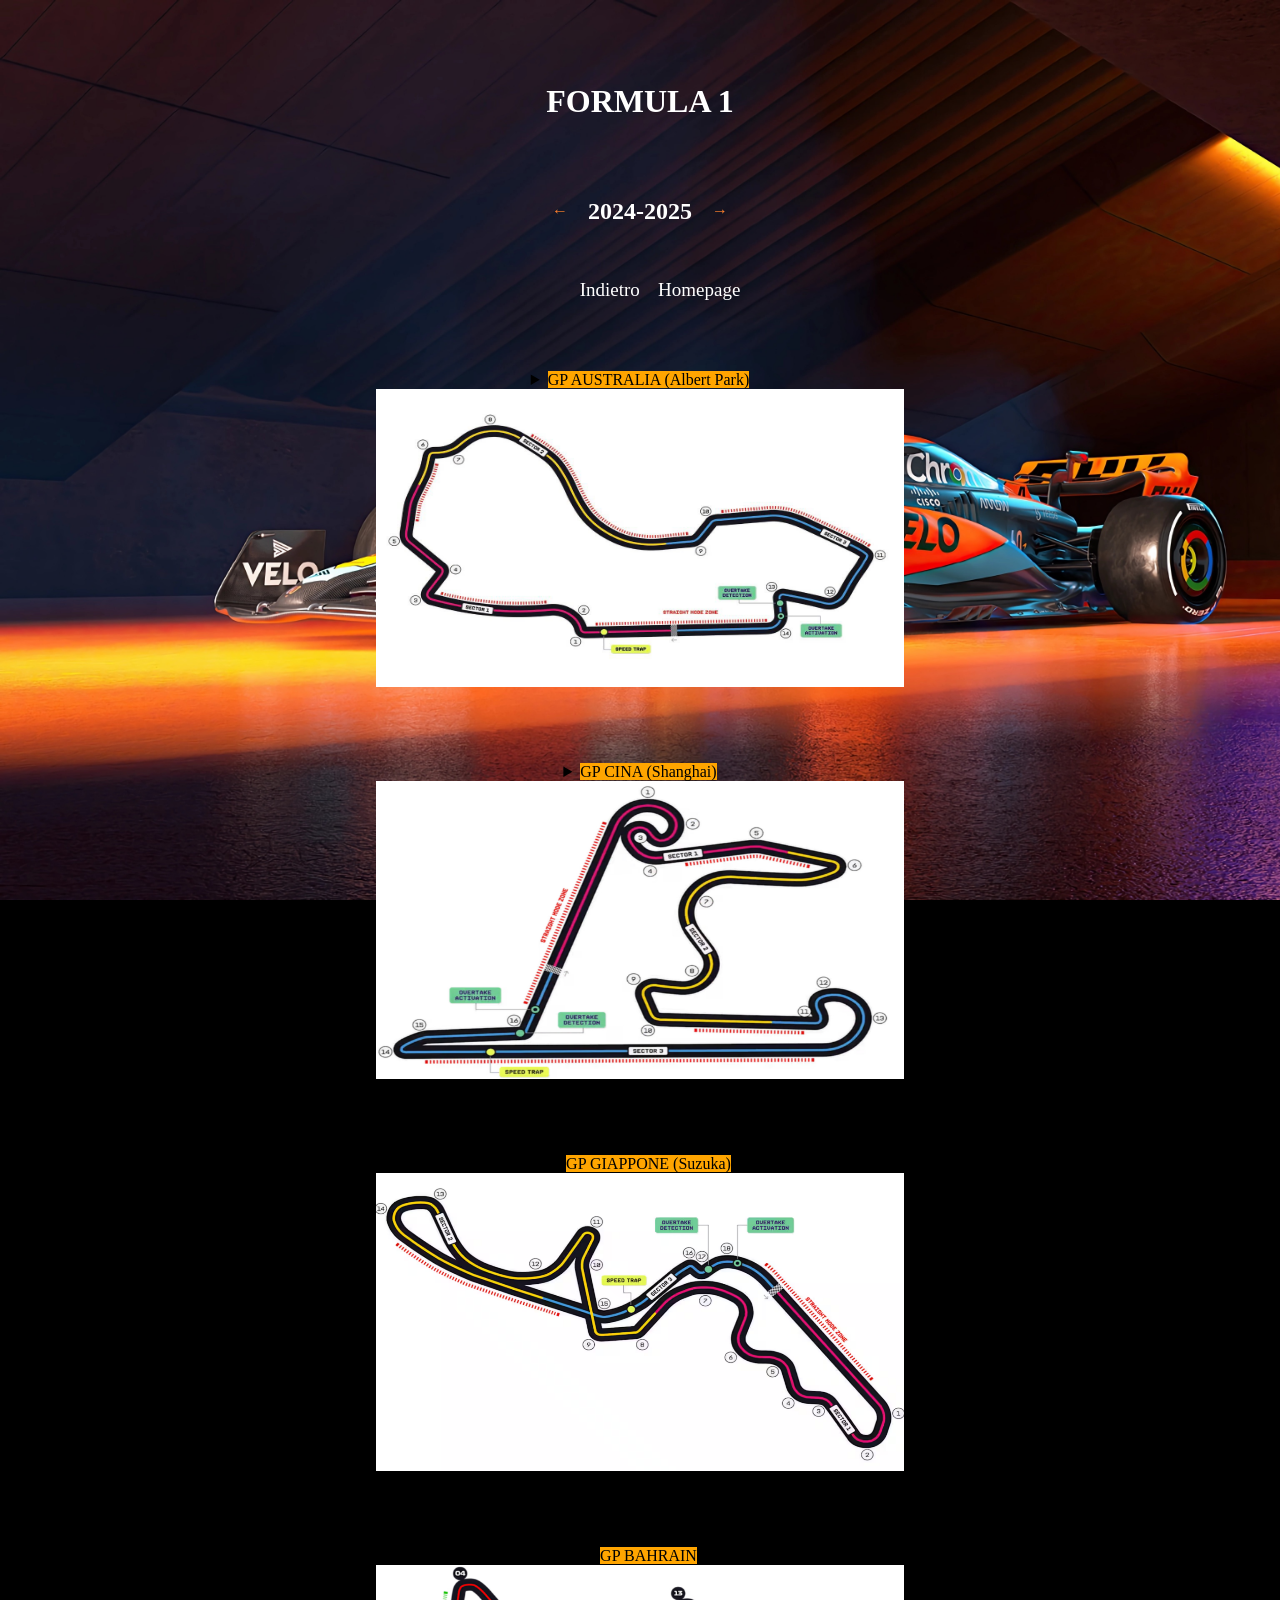
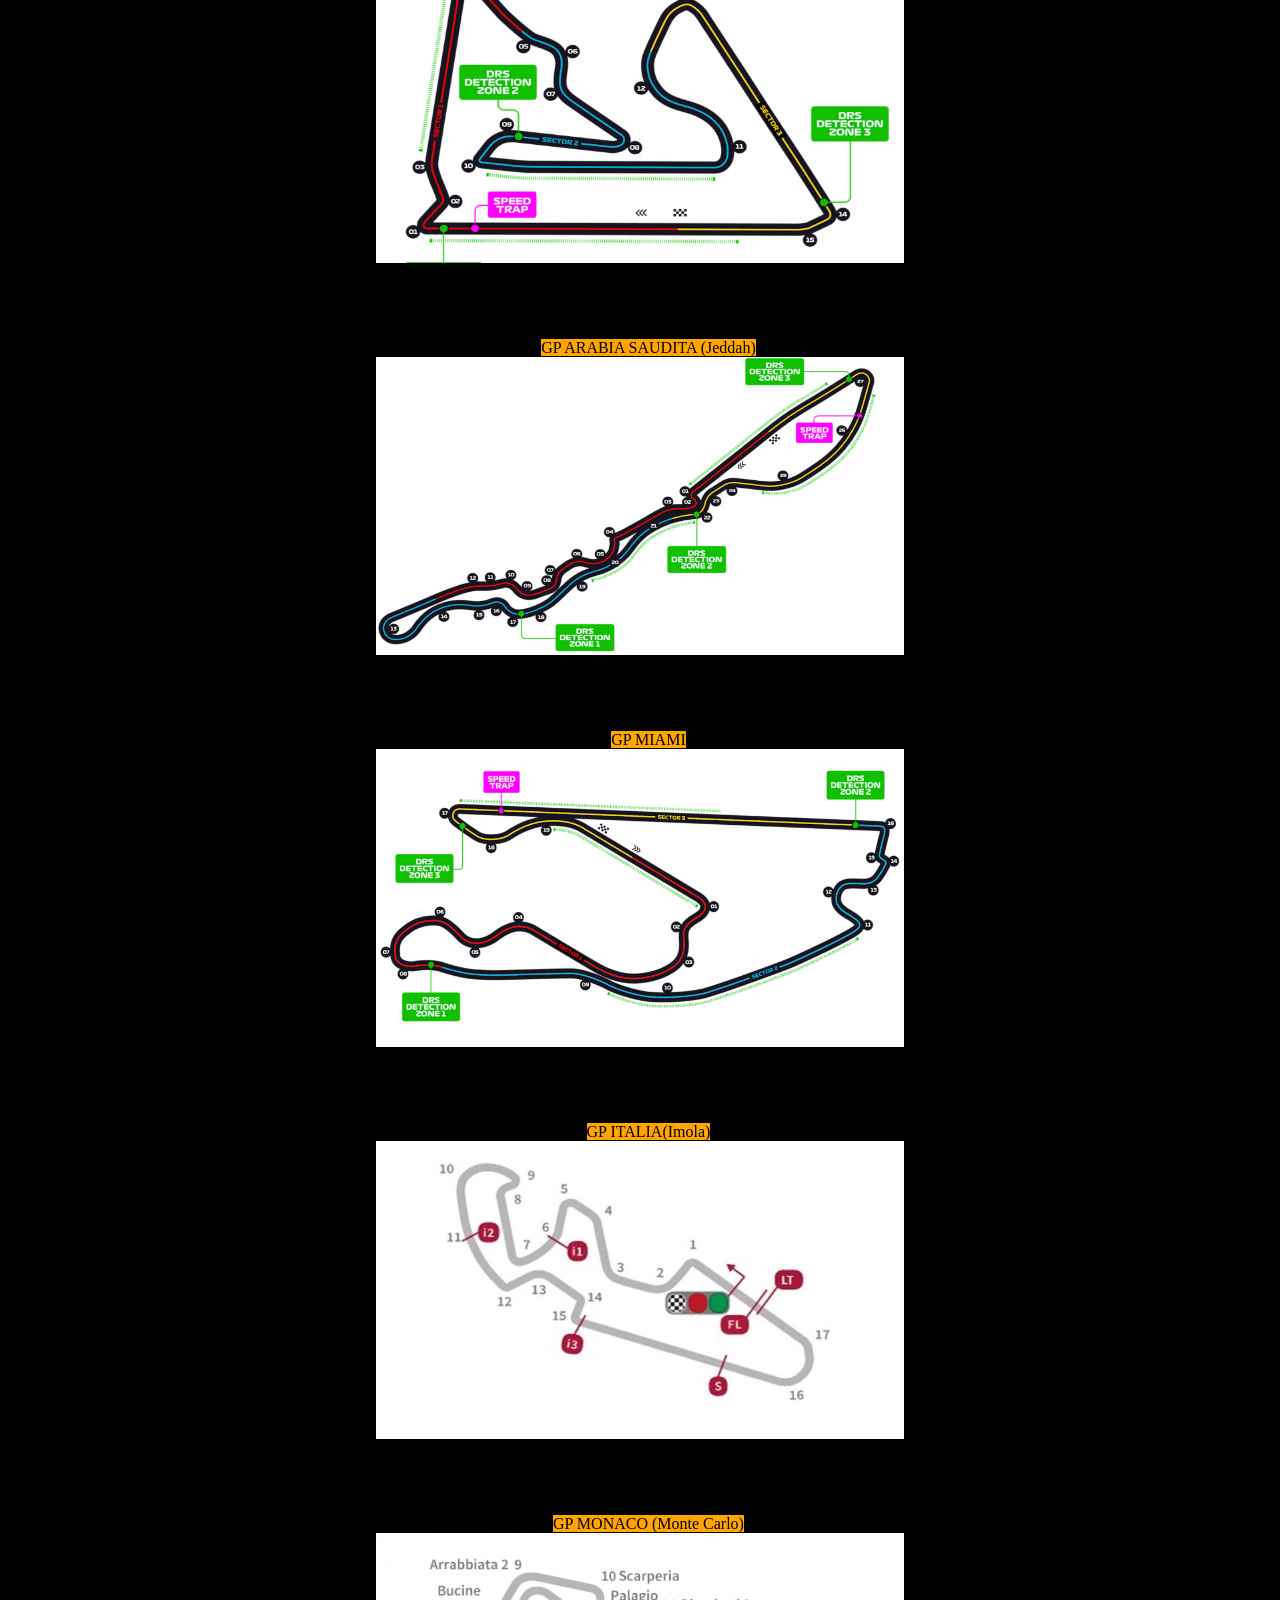
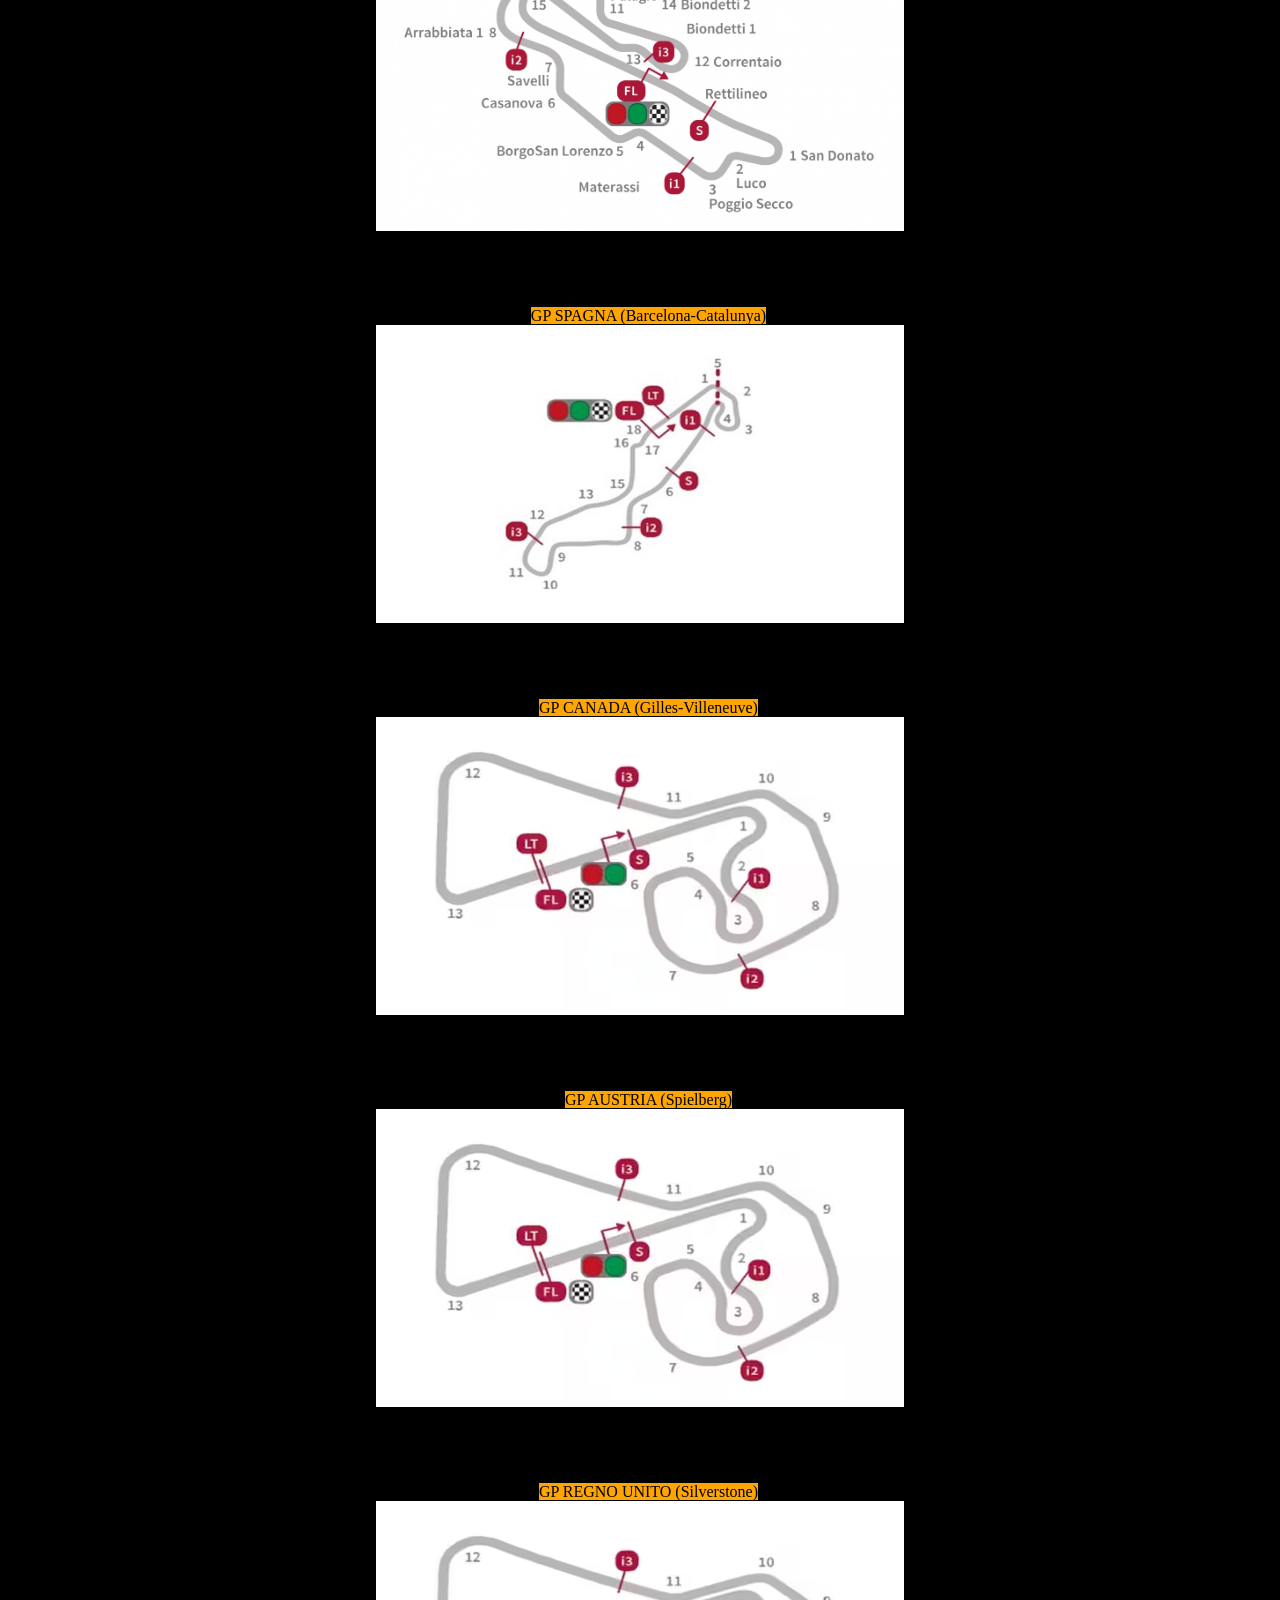
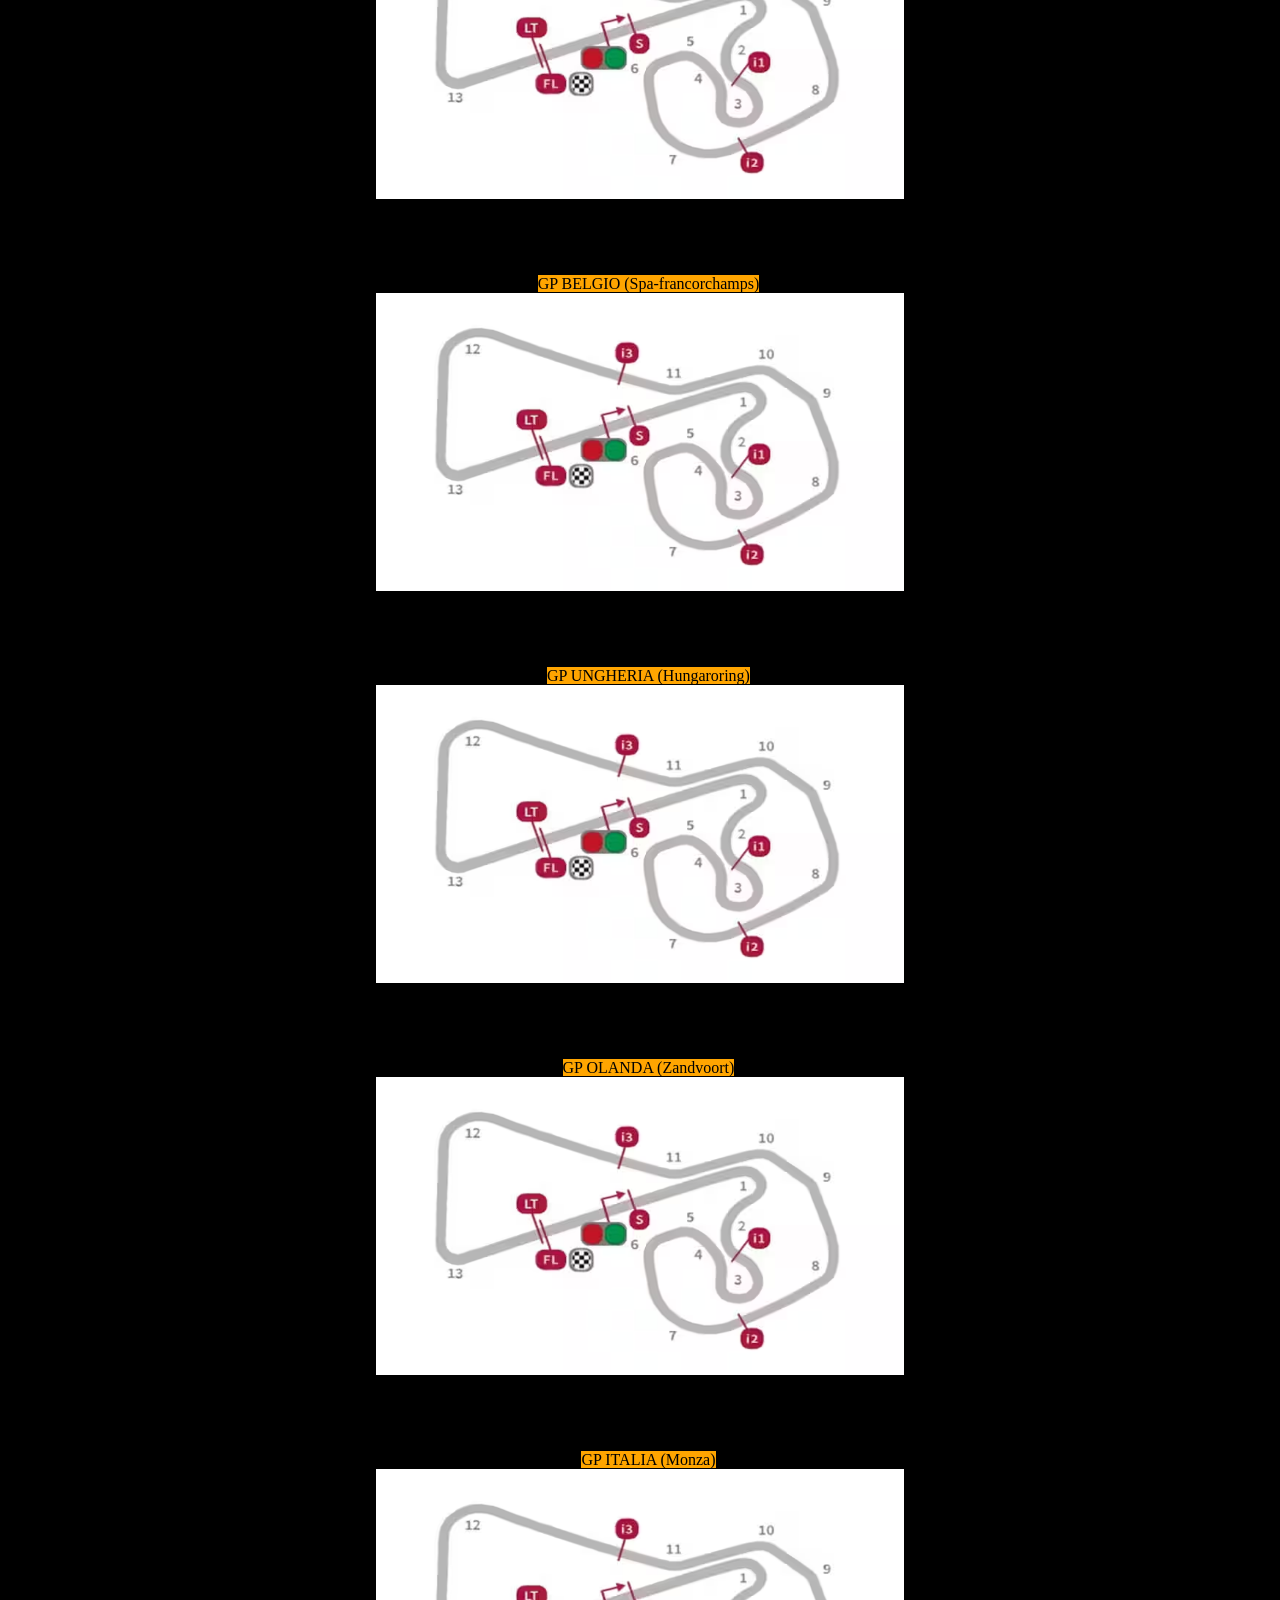
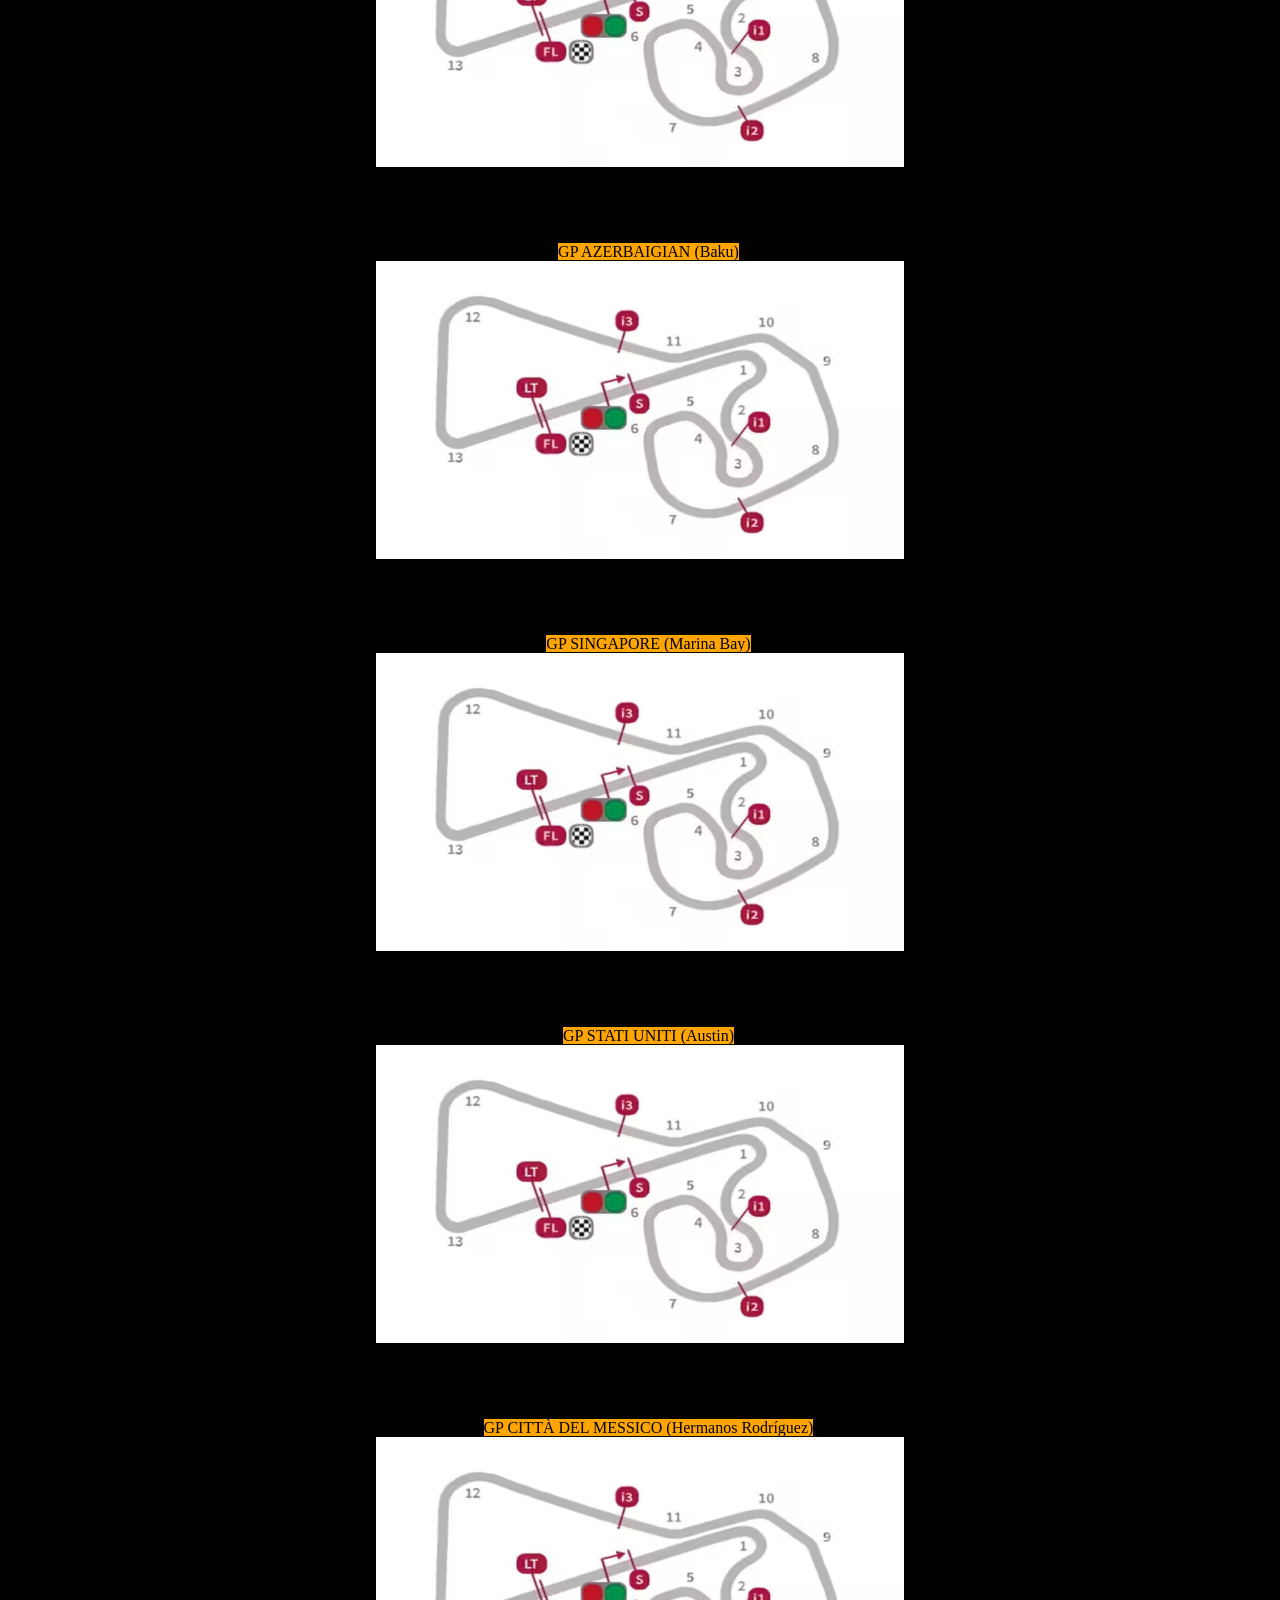
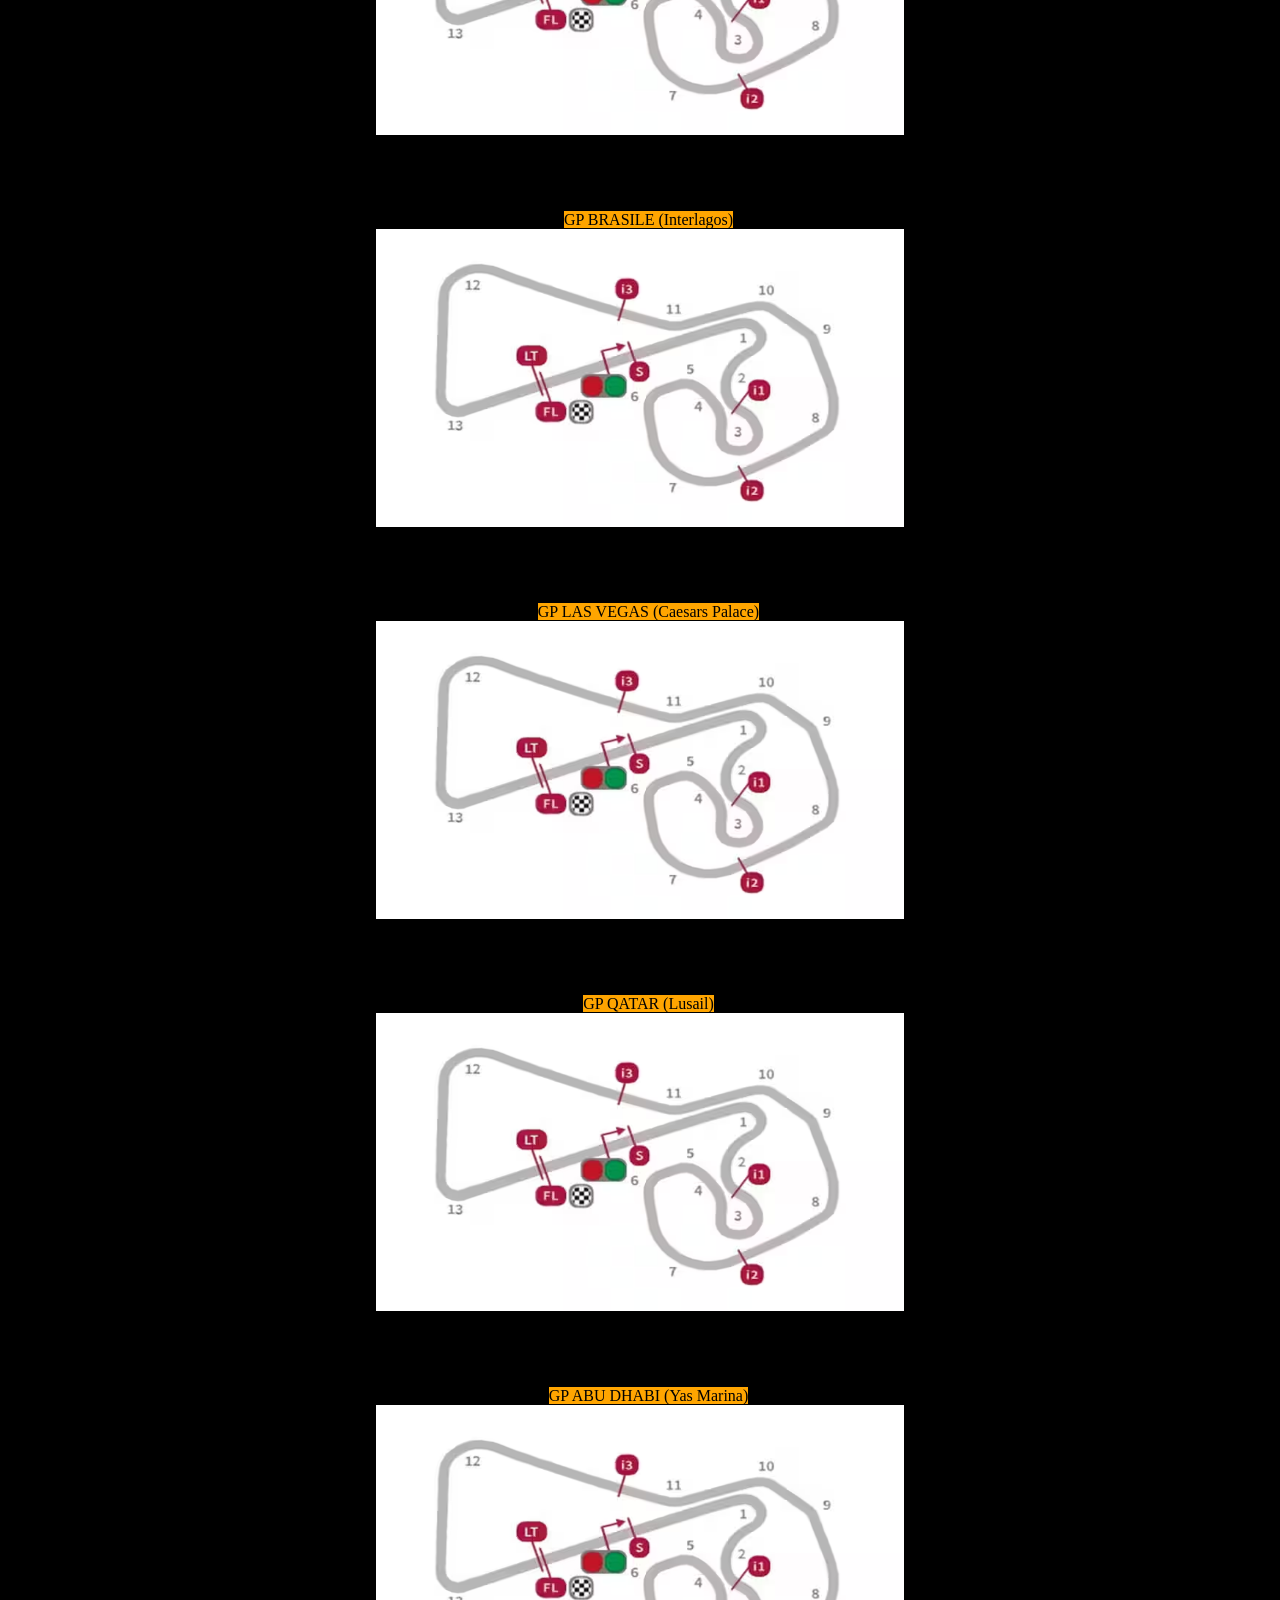
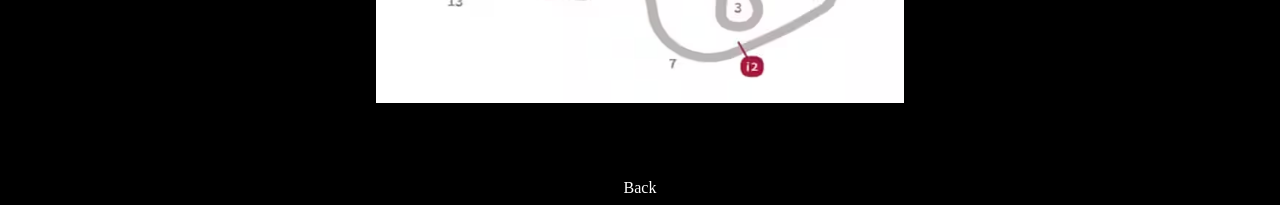
==== circuitif12025.html @ 36781ad7 "Add files via upload" ====
<!doctype html>
<html lang="it">
<head>
</style>
<meta charset="utf-8"/>
<title>Motorsport</title>
<link href="cap.css" type="text/css" media="all" rel="stylesheet" />
<link rel="icon" type="image/png" href="iconaf1.png"/>
</head>
<body class="f1" bgcolor="black">
<br/><br/><br/>


<div/>
<h1  style="text-align:center" id="inizio">FORMULA 1</h1>
<br/>
<br/>
<div class="anno">
  <a href="#">&#8592;</a>
  <h2>2024-2025</h2>
  <a href="#">&#8594;</a>
</div>
<br/>

<div class="intestazione">
<ul class="moto1">
<li><a href="f12024-2025.html" title="Indietro">Indietro&nbsp&nbsp&nbsp</a></li>

<li><a href="index.html" title="scrivi a">Homepage</a></li>
</ul>
</div>
<br/>
<br>
<br/>
	<details>
		<summary style="text-align:center"><mark>GP AUSTRALIA (Albert Park)</mark><div style="text-align:center;cursor:pointer"><img src="australiacircuit.jpg" alt="Errore nel caricamento dell'immagine" height="298px" width="528px"/></div></summary>
		<h4 style="text-align:center; color:white;"><mark>Giro veloce: Marc Marquez su Ducati nel 2025, con il tempo di 1'36.917<br/>Risultato Sprint: 1° M. Marquez, 2° A. Marquez, 3° F. Bagnaia<br/>
	Risultato gara: 1° M. Marquez, 2° A. Marquez, 3° F. Morbidelli</mark></h4>
	</details>
<br/><br/><br/><br/>


<details>
		<summary style="text-align:center"><mark> GP CINA (Shanghai)</mark><div style="text-align:center;cursor:pointer"><img src="cinacircuit.jpg" alt="Errore nel caricamento dell'immagine" height="298px" width="528px"/></div></summary>
		<h4 style="text-align:center; color:white;"><mark>Giro veloce: Maverick Viñales su Aprilia nel 2024, con il tempo di 2'02.169<br/>Risultato Sprint: 1° M. Marquez, 2° A. Marquez, 3° F. Bagnaia<br/>
	Risultato gara: 1° F. Bagnaia, 2° A. Marquez, 3° F. Di Giannantonio</mark></h4>
	</details>
<br/><br/><br/><br/>



<details>
		<summary style="text-align:center"><mark> GP GIAPPONE (Suzuka)</mark><div style="text-align:center;cursor:pointer"><img src="giapponecircuitf1.avif" alt="Errore nel caricamento dell'immagine" height="298px" width="528px"/></div></summary>
		<h4 style="text-align:center; color:white;"><mark>Giro veloce: Jorge Martin su Aprilia nel 2024, con il tempo di 1'50.789<br/>Risultato Sprint: 1° M. Marquez, 2° A. Marquez, 3° F. Morbidelli<br/>
	Risultato gara: 1° M. Marquez, 2° F. Bagnaia, 3° F. Morbidelli</mark></h4>
	</details>
<br/><br/><br/><br/>


<details>
		<summary style="text-align:center"><mark> GP BAHRAIN</mark><div style="text-align:center;cursor:pointer"><img src="bahraincircuit.jpg" alt="Errore nel caricamento dell'immagine" height="298px" width="528px"/></div></summary>
		<h4 style="text-align:center; color:white;"><mark>Giro veloce: Pecco Bagnaia su Ducati nel 2024, con il tempo di 1'36.025<br/>Risultato Sprint: 1° M. Marquez, 2° A. Marquez, 3° F. Bagnaia<br/>
	Risultato gara: 1° A. Marquez, 2° F. Quartararo, 3° F. Bagnaia</mark></h4>
	</details>
<br/><br/><br/><br/>


<details>
		<summary style="text-align:center"><mark>GP ARABIA SAUDITA (Jeddah)</mark><div style="text-align:center;cursor:pointer"><img src="arabiasauditacircuit.jpg" alt="Errore nel caricamento dell'immagine" height="298px" width="528px"/></div></summary>
		<h4 style="text-align:center; color:white;"><mark>Giro veloce: Jorge Martin su Ducati nel 2024, con il tempo di 1'30.388<br/>Risultato Sprint: 1° M. Marquez, 2° A. Marquez, 3° F. Aldeguer<br/>
	Risultato gara: 1° J. Zarco, 2° M. Marquez, 3° F. Aldeguer</mark></h4>
	</details>
<br/><br/><br/><br/>


<details>
		<summary style="text-align:center"><mark>GP MIAMI</mark><div style="text-align:center;cursor:pointer"><img src="miamicircuit.jpg" alt="Errore nel caricamento dell'immagine" height="298px" width="528px"/></div></summary>
		<h4 style="text-align:center; color:white;"><mark>Giro veloce: Aleix Espargaró su Aprilia nel 2024, con il tempo di 1'57.309<br/>Risultato Sprint: 1° A. Marquez, 2° M. Marquez, 3° F. Di Giannantonio<br/>
	Risultato gara: M. Bezzecchi, 2° J. Zarco, 3° M. Marquez</mark></h4>
	</details>
<br/><br/><br/><br/>


<details>
		<summary style="text-align:center"><mark>GP ITALIA(Imola)</mark><div style="text-align:center;cursor:pointer"><img src="aragonacircuit.jpg" alt="Errore nel caricamento dell'immagine" height="298px" width="528px"/></div></summary>
		<h4 style="text-align:center; color:white;"><mark>Giro veloce: Marc Marquez su Ducati nel 2024, con il tempo di 1:45.801<br/>Risultato Sprint: 1° M. Marquez, 2° A. Marquez, 3° F. Aldeguer<br/>
	Risultato gara: 1° M. Marquez, 2° A. Marquez, 3° F. Bagnaia</mark></h4>
	</details>
<br/><br/><br/><br/>


<details>
		<summary style="text-align:center"><mark>GP MONACO (Monte Carlo)</mark><div style="text-align:center;cursor:pointer"><img src="italiacircuit.jpg" alt="Errore nel caricamento dell'immagine" height="298px" width="528px"/></div></summary>
		<h4 style="text-align:center; color:white;"><mark>Giro veloce: Marc Marquez su Ducati nel 2025, con il tempo di 1:44.169<br/>Risultato Sprint: 1° M. Marquez, 2° A. Marquez, 3° F. Bagnaia<br/>
	Risultato gara: 1° M. Marquez, 2° A. Marquez, 3° F. Di Giannantonio</mark></h4>
	</details>
<br/><br/><br/><br/>


<details>
		<summary style="text-align:center"><mark>GP SPAGNA (Barcelona-Catalunya)</mark><div style="text-align:center;cursor:pointer"><img src="olandacircuit.jpg" alt="Errore nel caricamento dell'immagine" height="298px" width="528px"/></div></summary>
		<h4 style="text-align:center; color:white;"><mark>Giro veloce: Pecco Bagnaia su Ducati nel 2024, con il tempo di 1:30.540<br/>Risultato Sprint: 1° M. Marquez, 2° A. Marquez, 3° M. Bezzecchi<br/>
	Risultato gara: 1° M. Marquez, 2° M. Bezzecchi, 3° F. Bagnaia</mark></h4>
	</details>
<br/><br/><br/><br/>


<details>
		<summary style="text-align:center"><mark>GP CANADA (Gilles-Villeneuve)</mark><div style="text-align:center;cursor:pointer"><img src="germaniacircuit.avif" alt="Errore nel caricamento dell'immagine" height="298px" width="528px"/></div></summary>
		<h4 style="text-align:center; color:white;"><mark>Giro veloce: Fabio Di Giannantonio su Ducati nel 2025, con il tempo di 1:19.071<br/>Risultato Sprint: 1° M. Marquez, 2° M. Bezzecchi, 3° F. Quartararo<br/>
	Risultato gara: 1° M. Marquez, 2° A. Marquez, 3° F. Bagnaia</mark></h4>
	</details>
<br/><br/><br/><br/>


<details>
		<summary style="text-align:center"><mark>GP AUSTRIA (Spielberg)</mark><div style="text-align:center;cursor:pointer"><img src="germaniacircuit.avif" alt="Errore nel caricamento dell'immagine" height="298px" width="528px"/></div></summary>
		<h4 style="text-align:center; color:white;"><mark>Giro veloce: Pecco Bagnaia su Ducati nel 2024, con il tempo di 1:52.303<br/>Risultato Sprint: 1° M. Marquez, 2° P. Acosta, 3° E. Bastianini<br/>
	Risultato gara: 1° M. Marquez, 2° M. Bezzecchi, 3° P. Acosta</mark></h4>
	</details>
<br/><br/><br/><br/>


<details>
		<summary style="text-align:center"><mark>GP REGNO UNITO (Silverstone)</mark><div style="text-align:center;cursor:pointer"><img src="germaniacircuit.avif" alt="Errore nel caricamento dell'immagine" height="298px" width="528px"/></div></summary>
		<h4 style="text-align:center; color:white;"><mark>Giro veloce: Jorge Martin su Ducati nel 2024, con il tempo di 1:27.748<br/>Risultato Sprint: 1° M. Marquez, 2° A. Marquez, 3° P. Acosta<br/>
	Risultato gara: 1° M. Marquez, 2° F. Aldeguer, 3° M. Bezzecchi</mark></h4>
	</details>
<br/><br/><br/><br/>



<details>
		<summary style="text-align:center"><mark>GP BELGIO (Spa-francorchamps)</mark><div style="text-align:center;cursor:pointer"><img src="germaniacircuit.avif" alt="Errore nel caricamento dell'immagine" height="298px" width="528px"/></div></summary>
		<h4 style="text-align:center; color:white;"><mark>Giro veloce: Marc Marquez su Ducati nel 2025, con il tempo di 1:36.518<br/>Risultato Sprint: 1° M. Marquez, 2° Di Giannantonio, 3° Morbidelli<br/>
	Risultato gara: 1° M. Marquez, 2° Acosta, 3° M. Bezzecchi</mark></h4>
	</details>
<br/><br/><br/><br/>



<details>
		<summary style="text-align:center"><mark>GP UNGHERIA (Hungaroring)</mark><div style="text-align:center;cursor:pointer"><img src="germaniacircuit.avif" alt="Errore nel caricamento dell'immagine" height="298px" width="528px"/></div></summary>
		<h4 style="text-align:center; color:white;"><mark>Giro veloce: Alex Marquez su Ducati nel 2025, con il tempo di 1:37.536<br/>Risultato Sprint: 1° M. Marquez, 2° F. Quartararo, 3° F. Di Giannantonio<br/>
	Risultato gara: 1° A. Marquez, 2° M. Marquez, 3° E. Bastianini</mark></h4>
	</details>
<br/><br/><br/><br/>




<details>
		<summary style="text-align:center"><mark>GP OLANDA (Zandvoort)</mark><div style="text-align:center;cursor:pointer"><img src="germaniacircuit.avif" alt="Errore nel caricamento dell'immagine" height="298px" width="528px"/></div></summary>
		<h4 style="text-align:center; color:white;"><mark>Giro veloce: Pecco Bagnaia su Ducati nel 2024, con il tempo di 1:30.031<br/>Risultato Sprint: 1° M. Bezzecchi, 2° A. Marquez, 3° F. Di Giannantonio<br/>
	Risultato gara: 1° M. Marquez, 2° M. Bezzecchi, 3° A. Marquez</mark></h4>
	</details>
<br/><br/><br/><br/>




<details>
		<summary style="text-align:center"><mark>GP ITALIA (Monza)</mark><div style="text-align:center;cursor:pointer"><img src="germaniacircuit.avif" alt="Errore nel caricamento dell'immagine" height="298px" width="528px"/></div></summary>
		<h4 style="text-align:center; color:white;"><mark>Giro veloce: Pecco Bagnaia su Ducati nel 2025, con il tempo di 1:42.911<br/>Risultato Sprint: 1° F. Bagnaia, 2° M. Marquez, 3° P. Acosta<br/>
	Risultato gara: 1° F. Bagnaia 2° M. Marquez, 3° J. Mir</mark></h4>
	</details>
<br/><br/><br/><br/>


<details>
		<summary style="text-align:center"><mark>GP AZERBAIGIAN (Baku)</mark><div style="text-align:center;cursor:pointer"><img src="germaniacircuit.avif" alt="Errore nel caricamento dell'immagine" height="298px" width="528px"/></div></summary>
		<h4 style="text-align:center; color:white;"><mark>Giro veloce: Marco Bezzecchi su Aprilia nel 2025, con il tempo di 1:28.832<br/>Risultato Sprint: 1° M. Bezzecchi, 2° F. Aldeguer 3° R. Fernandez<br/>
	Risultato gara: 1° F. Aldeguer 2° P. Acosta 3° A. Marquez</mark></h4>
	</details>
<br/><br/><br/><br/>


<details>
		<summary style="text-align:center"><mark>GP SINGAPORE (Marina Bay)</mark><div style="text-align:center;cursor:pointer"><img src="germaniacircuit.avif" alt="Errore nel caricamento dell'immagine" height="298px" width="528px"/></div></summary>
		<h4 style="text-align:center; color:white;"><mark>Giro veloce: Fabio Quartararo su Yamaha nel 2025, con il tempo di 01:26.465<br/>Risultato Sprint: 1° M. Bezzecchi, 2° R. Fernandez, 3° P. Acosta<br/>
	Risultato gara: 1° R. Fernandez, 2° F. Di Giannantonio, 3° M. Bezzecchi</mark></h4>
	</details>
<br/><br/><br/><br/>


<details>
		<summary style="text-align:center"><mark>GP STATI UNITI (Austin)</mark><div style="text-align:center;cursor:pointer"><img src="germaniacircuit.avif" alt="Errore nel caricamento dell'immagine" height="298px" width="528px"/></div></summary>
		<h4 style="text-align:center; color:white;"><mark>Giro veloce: Pecco Bagnaia su Ducati nel 2024, con il tempo di 1:56.337<br/>Risultato Sprint: 1° F. Bagnaia, 2° A. Marquez 3° P. Acosta<br/>
	Risultato gara: 1° A. Marquez, 2° P. Acosta, 3° J. Mir</mark></h4>
	</details>
<br/><br/><br/><br/>


<details>
		<summary style="text-align:center"><mark>GP CITTÀ DEL MESSICO (Hermanos Rodríguez)</mark><div style="text-align:center;cursor:pointer"><img src="germaniacircuit.avif" alt="Errore nel caricamento dell'immagine" height="298px" width="528px"/></div></summary>
		<h4 style="text-align:center; color:white;"><mark>Giro veloce: Marc Marquez su Honda nel 2023, con il tempo di 1:37.226<br/>Risultato Sprint: 1° A. Marquez, 2° P. Acosta, 3° M. Bezzecchi<br/>
	Risultato gara: 1° M. Bezzecchi, 2° A. Marquez, 3° P. Acosta</mark></h4>
	</details>
<br/><br/><br/><br/>


<details>
		<summary style="text-align:center"><mark>GP BRASILE (Interlagos)</mark><div style="text-align:center;cursor:pointer"><img src="germaniacircuit.avif" alt="Errore nel caricamento dell'immagine" height="298px" width="528px"/></div></summary>
		<h4 style="text-align:center; color:white;"><mark>Giro veloce: Marco Bezzecchi su Aprilla nel 2025, con il tempo di 1:28.809<br/>Risultato Sprint: 1° A. Marquez, 2° P. Acosta, 3° F. Di Giannantonio<br/>
	Risultato gara: 1° M. Bezzecchi, 2° R. Fernandez, 3° F. Di Giannantonio</mark></h4>
	</details>
<br/><br/><br/><br/>


<details>
		<summary style="text-align:center"><mark>GP LAS VEGAS (Caesars Palace)</mark><div style="text-align:center;cursor:pointer"><img src="germaniacircuit.avif" alt="Errore nel caricamento dell'immagine" height="298px" width="528px"/></div></summary>
		<h4 style="text-align:center; color:white;"><mark>Giro veloce: Marco Bezzecchi su Aprilla nel 2025, con il tempo di 1:28.809<br/>Risultato Sprint: 1° A. Marquez, 2° P. Acosta, 3° F. Di Giannantonio<br/>
	Risultato gara: 1° M. Bezzecchi, 2° R. Fernandez, 3° F. Di Giannantonio</mark></h4>
	</details>
<br/><br/><br/><br/>


<details>
		<summary style="text-align:center"><mark>GP QATAR (Lusail)</mark><div style="text-align:center;cursor:pointer"><img src="germaniacircuit.avif" alt="Errore nel caricamento dell'immagine" height="298px" width="528px"/></div></summary>
		<h4 style="text-align:center; color:white;"><mark>Giro veloce: Marco Bezzecchi su Aprilla nel 2025, con il tempo di 1:28.809<br/>Risultato Sprint: 1° A. Marquez, 2° P. Acosta, 3° F. Di Giannantonio<br/>
	Risultato gara: 1° M. Bezzecchi, 2° R. Fernandez, 3° F. Di Giannantonio</mark></h4>
	</details>
<br/><br/><br/><br/>


<details>
		<summary style="text-align:center"><mark>GP ABU DHABI (Yas Marina)</mark><div style="text-align:center;cursor:pointer"><img src="germaniacircuit.avif" alt="Errore nel caricamento dell'immagine" height="298px" width="528px"/></div></summary>
		<h4 style="text-align:center; color:white;"><mark>Giro veloce: Marco Bezzecchi su Aprilla nel 2025, con il tempo di 1:28.809<br/>Risultato Sprint: 1° A. Marquez, 2° P. Acosta, 3° F. Di Giannantonio<br/>
	Risultato gara: 1° M. Bezzecchi, 2° R. Fernandez, 3° F. Di Giannantonio</mark></h4>
	</details>
<br/><br/><br/><br/>



<div style="text-align: center;">
    <a href="f12024-2025.html" title="indietro">Back</a>
</div>

</body>
</html>
---- cap.css ----
body.home{
    background-image: url('sfondo.jpg');
    background-repeat: no-repeat;
    background-attachment: fixed;
    background-size: cover;
  }
 body.motogp{
    background-image: url('motosfondo.jpg');
    background-repeat: no-repeat;
    background-attachment: fixed;
    background-size: cover;
  } 
 
 
  body.f1{
    background-image: url('sfondof12025.jpg');
    background-repeat: no-repeat;
    background-attachment: fixed;
    background-size: cover;
  } 
 
mark.moto {
  background-color: #a9a9a9; 
  color: 	#000000;               
  
  border-radius: 6px; 
  
  padding: 2px 8px;
  cursor:pointer;
}

div.testo-altosinistra {
  position: fixed;   
  margin-left: 90px;     
  margin-top: 100px;  
transition: transform 0.3s ease;
}

div.testo-altosinistra:hover {
  transform: scale(1.2);
}

div.testo-bassodestra:hover {
  transform: scale(1.2);
}



div.testo-bassodestra {
  position: fixed;   
  bottom: 100px;     
  right: 90px;      
  transition: transform 0.3s;
}

mark.f1{
	background-color: #ffa500; 
  color: 		#000000;               
  
  border-radius: 6px; 
  
  padding: 2px 8px;
  cursor:pointer;
}

h1{color:white}

li{display:inline;
	font-size:19px;

	}
	
	
a{
	color:white;
	text-decoration:none;
	
	
	
}
	
	
ul.moto1{
	

	
	text-decoration:none;
	
	
}

div.anno {
  display: flex;
  align-items: center;      
  justify-content: center;   
  gap: 20px;                
}

div.intestazione {
  display: flex;
  align-items: center;      
  justify-content: center;   
  gap: 20px;                
}

div.anno h2 {
  color:white;              
}

div.anno a {
  text-decoration: none;   

  color: #FF812D;  
  cursor: pointer;
}



mark{background-color:orange;}
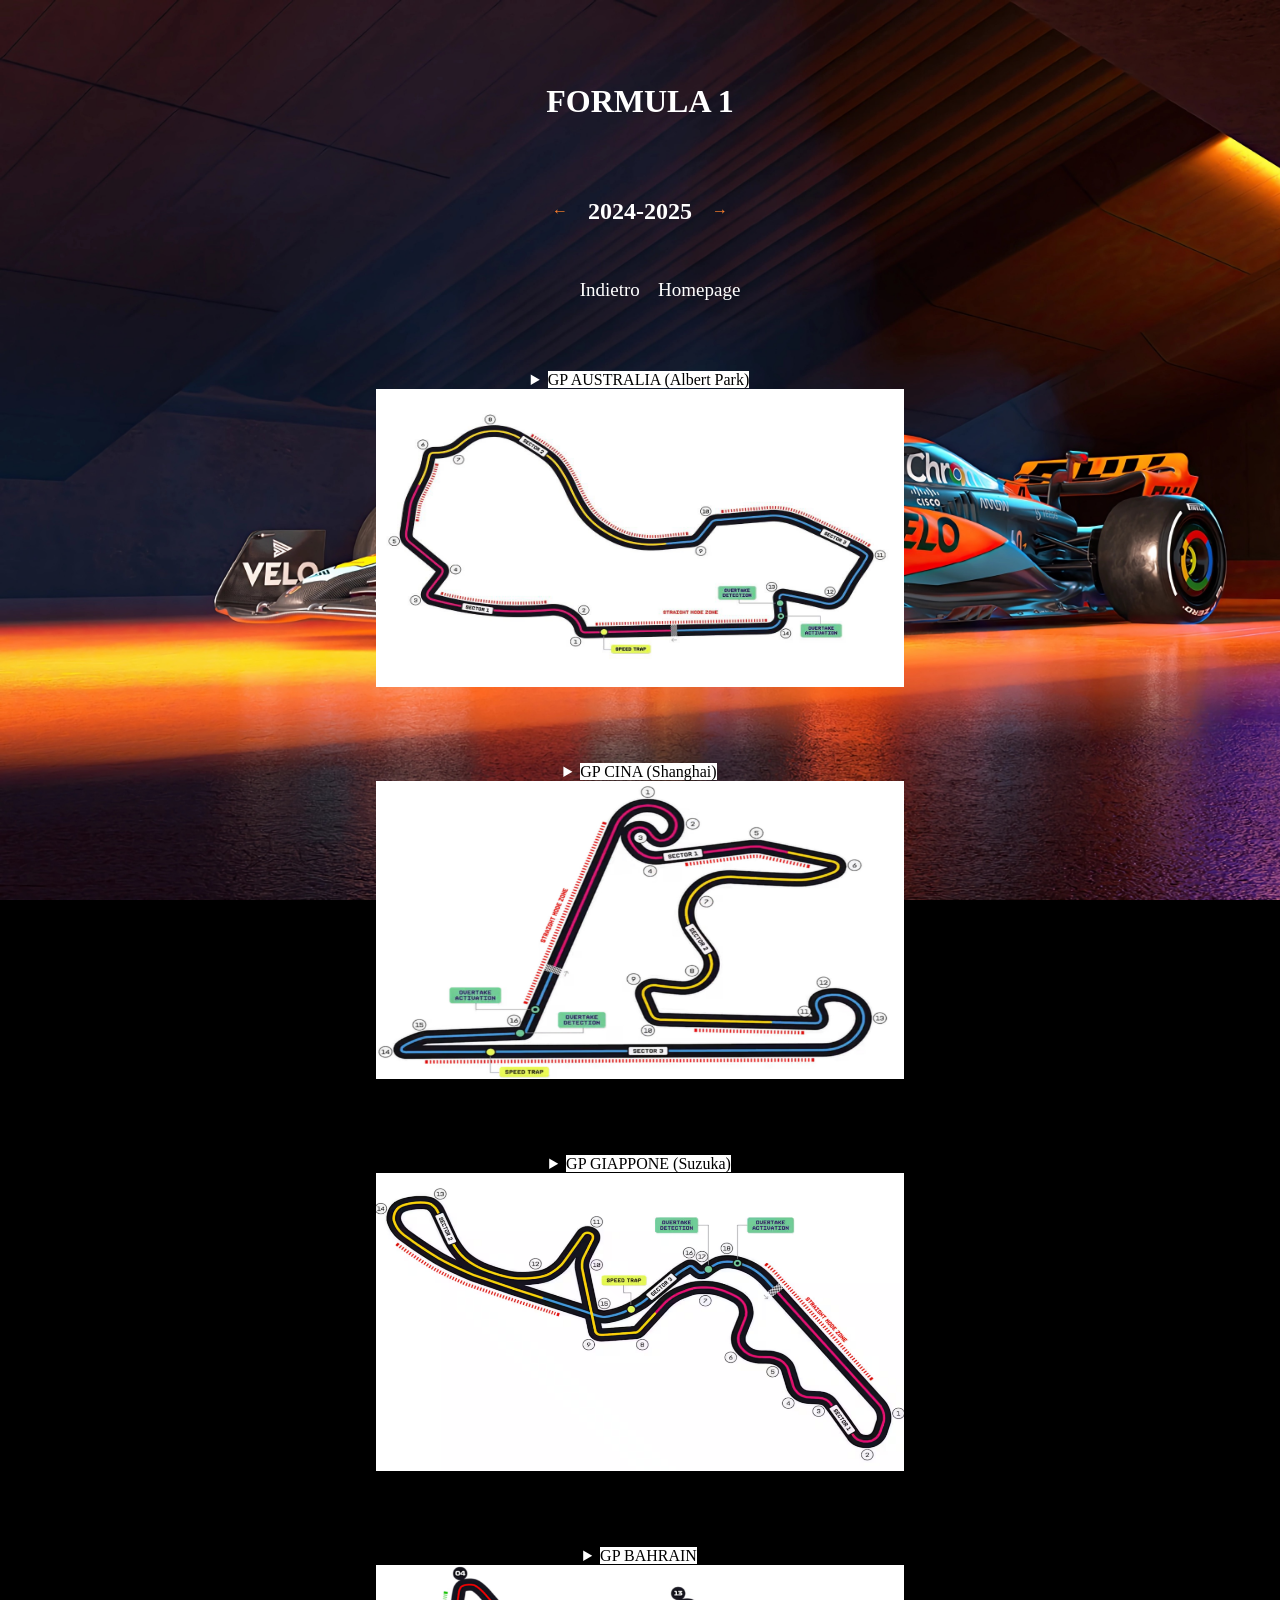
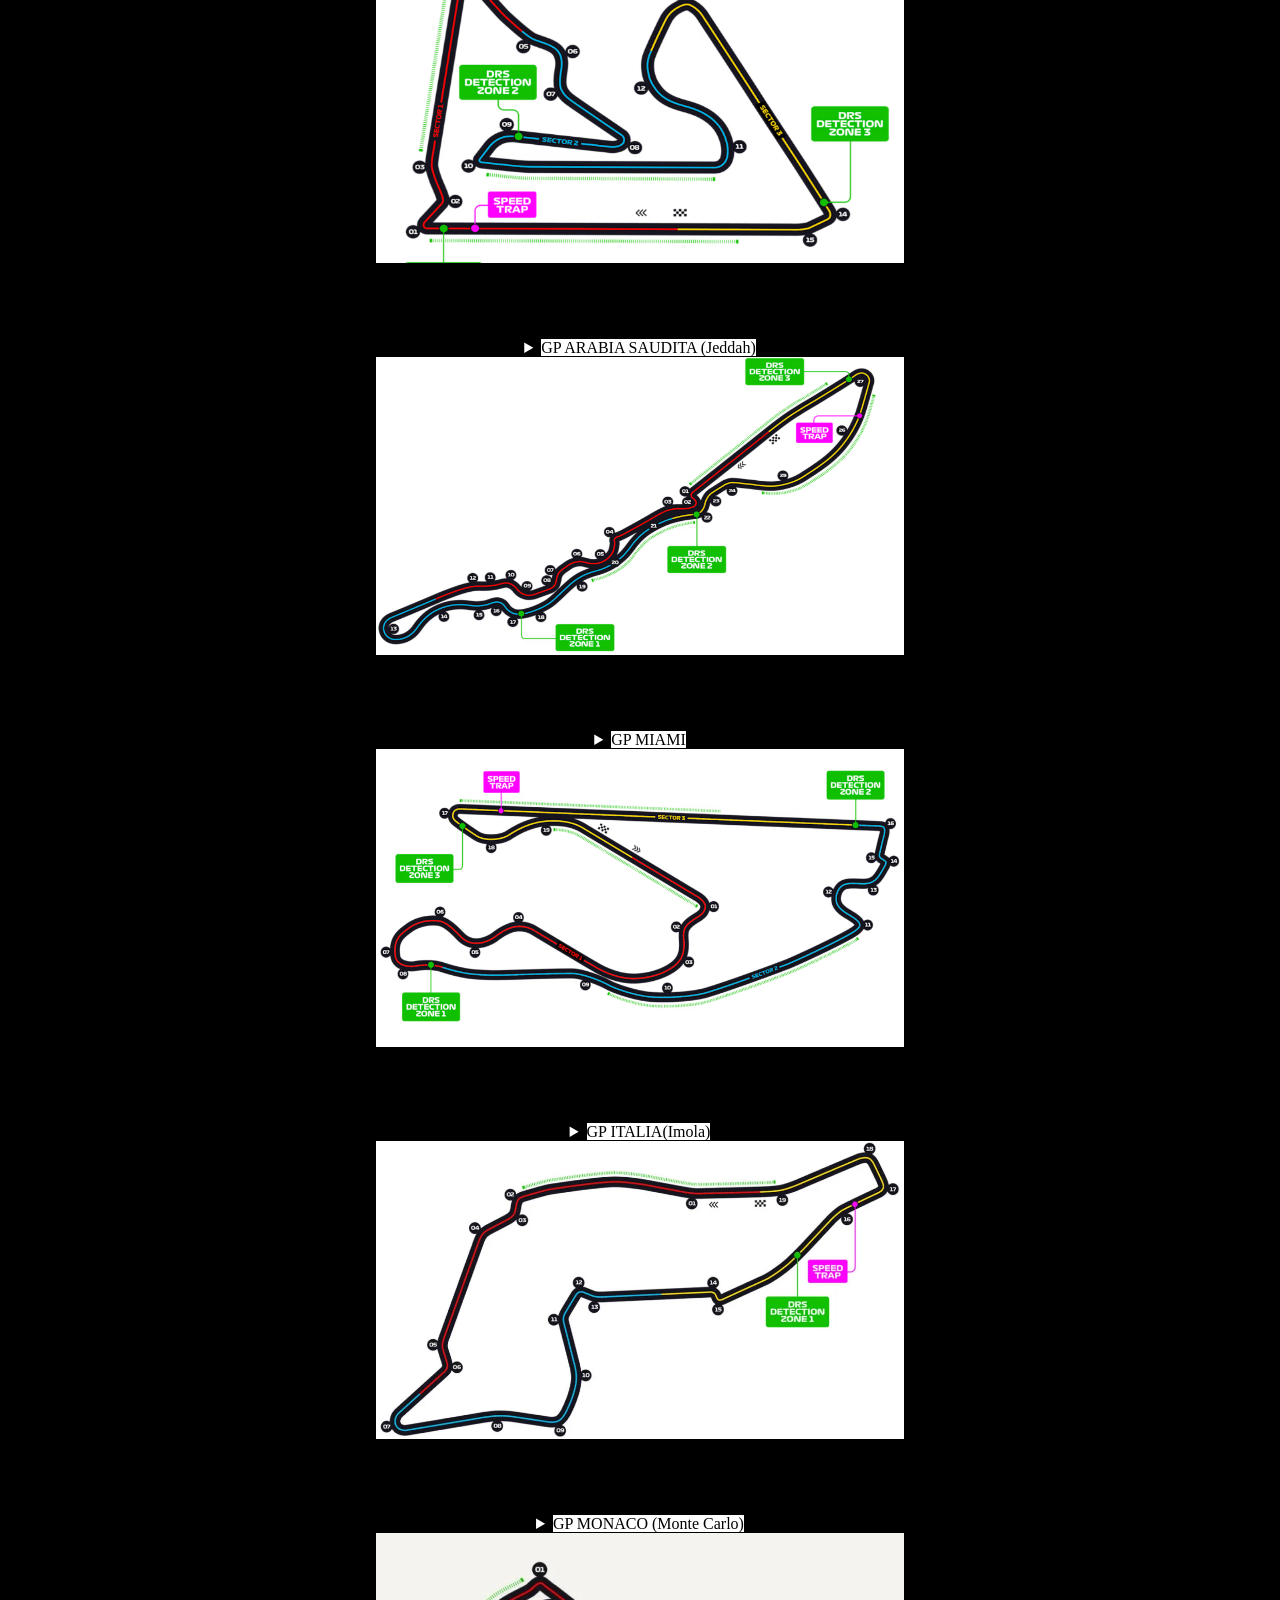
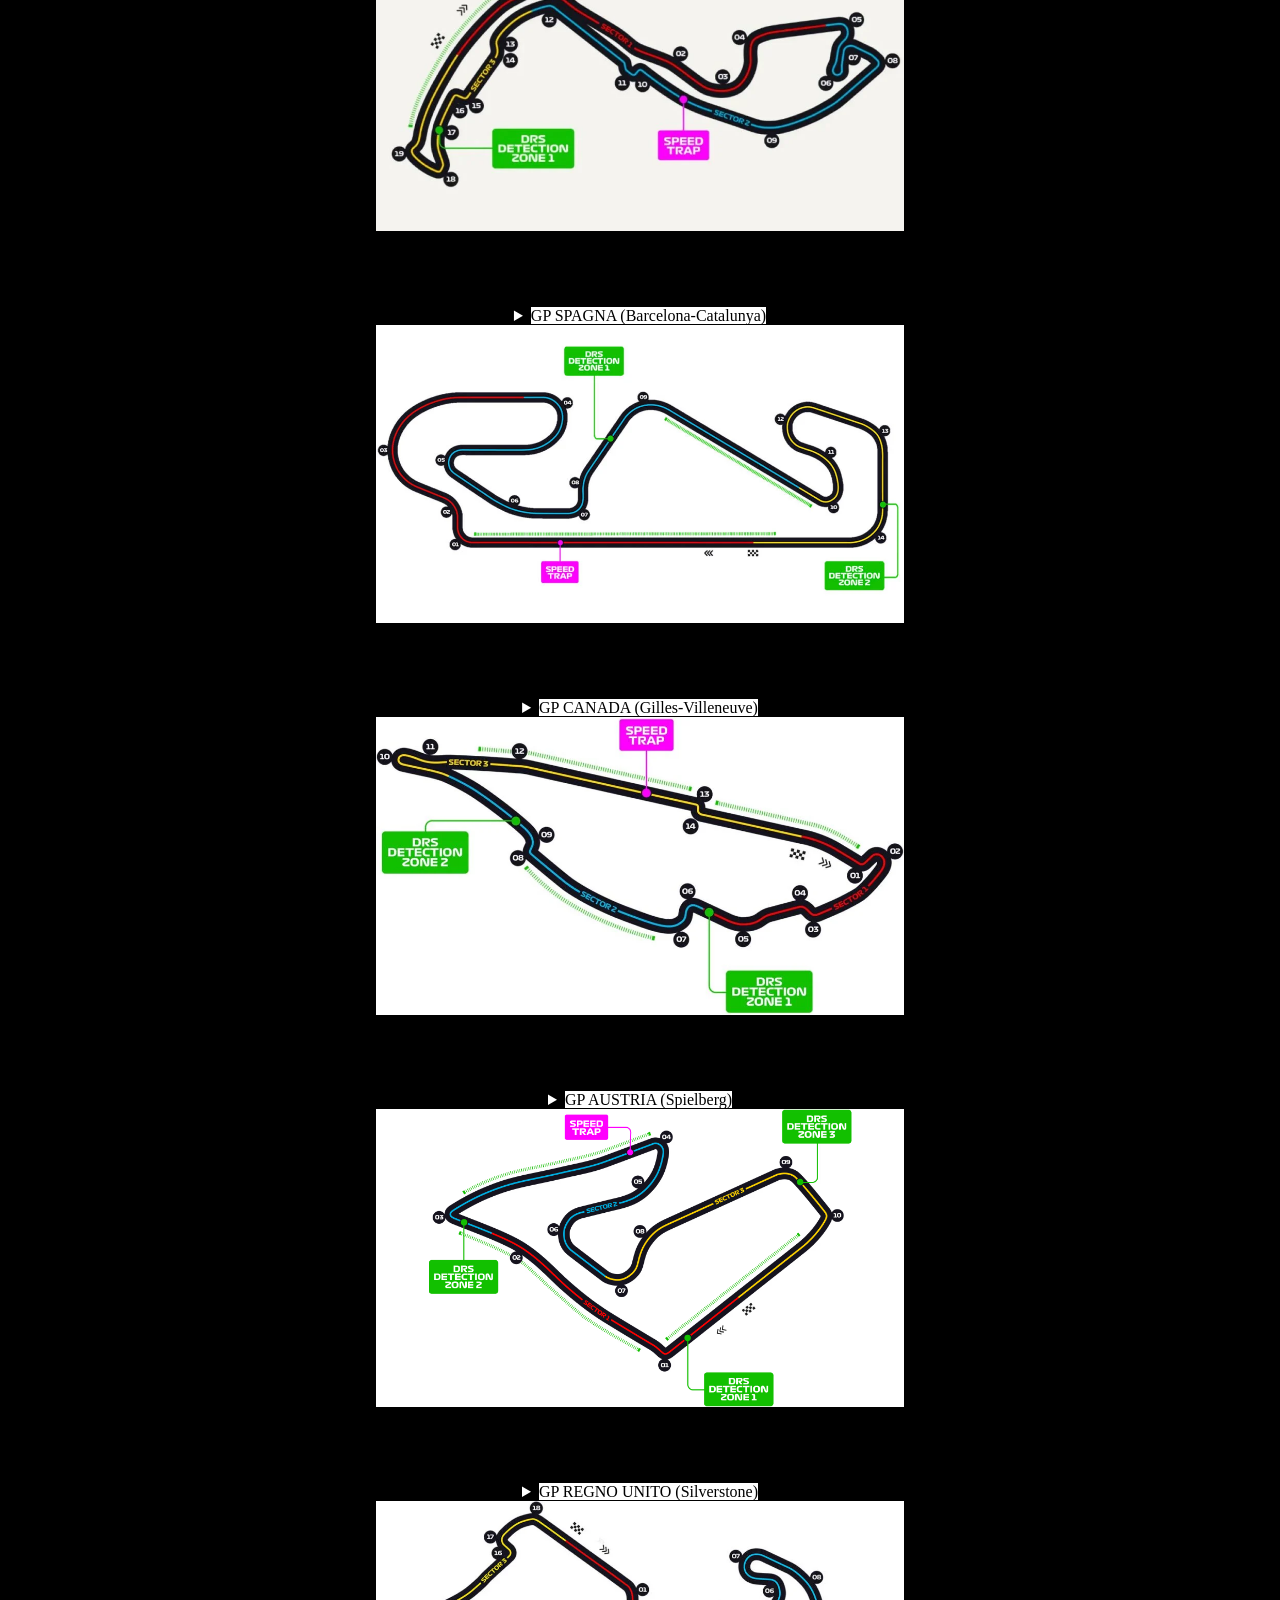
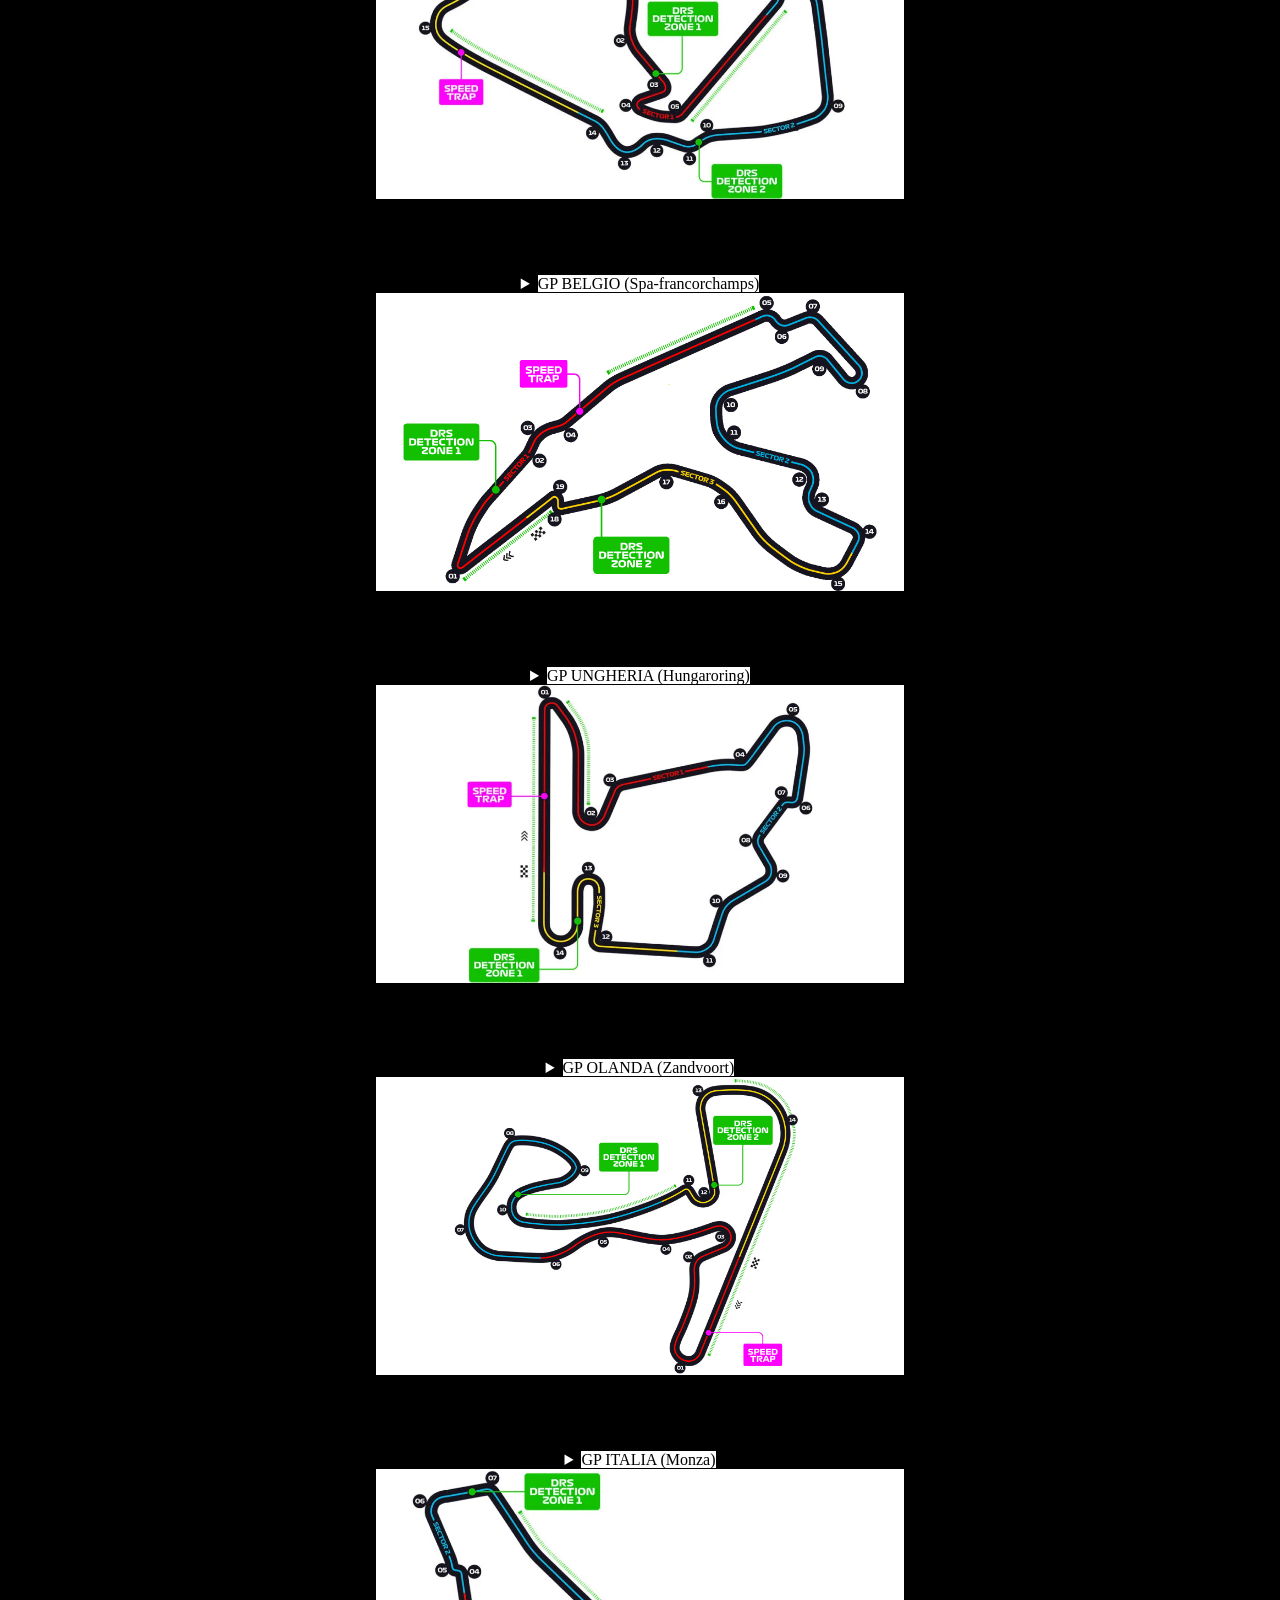
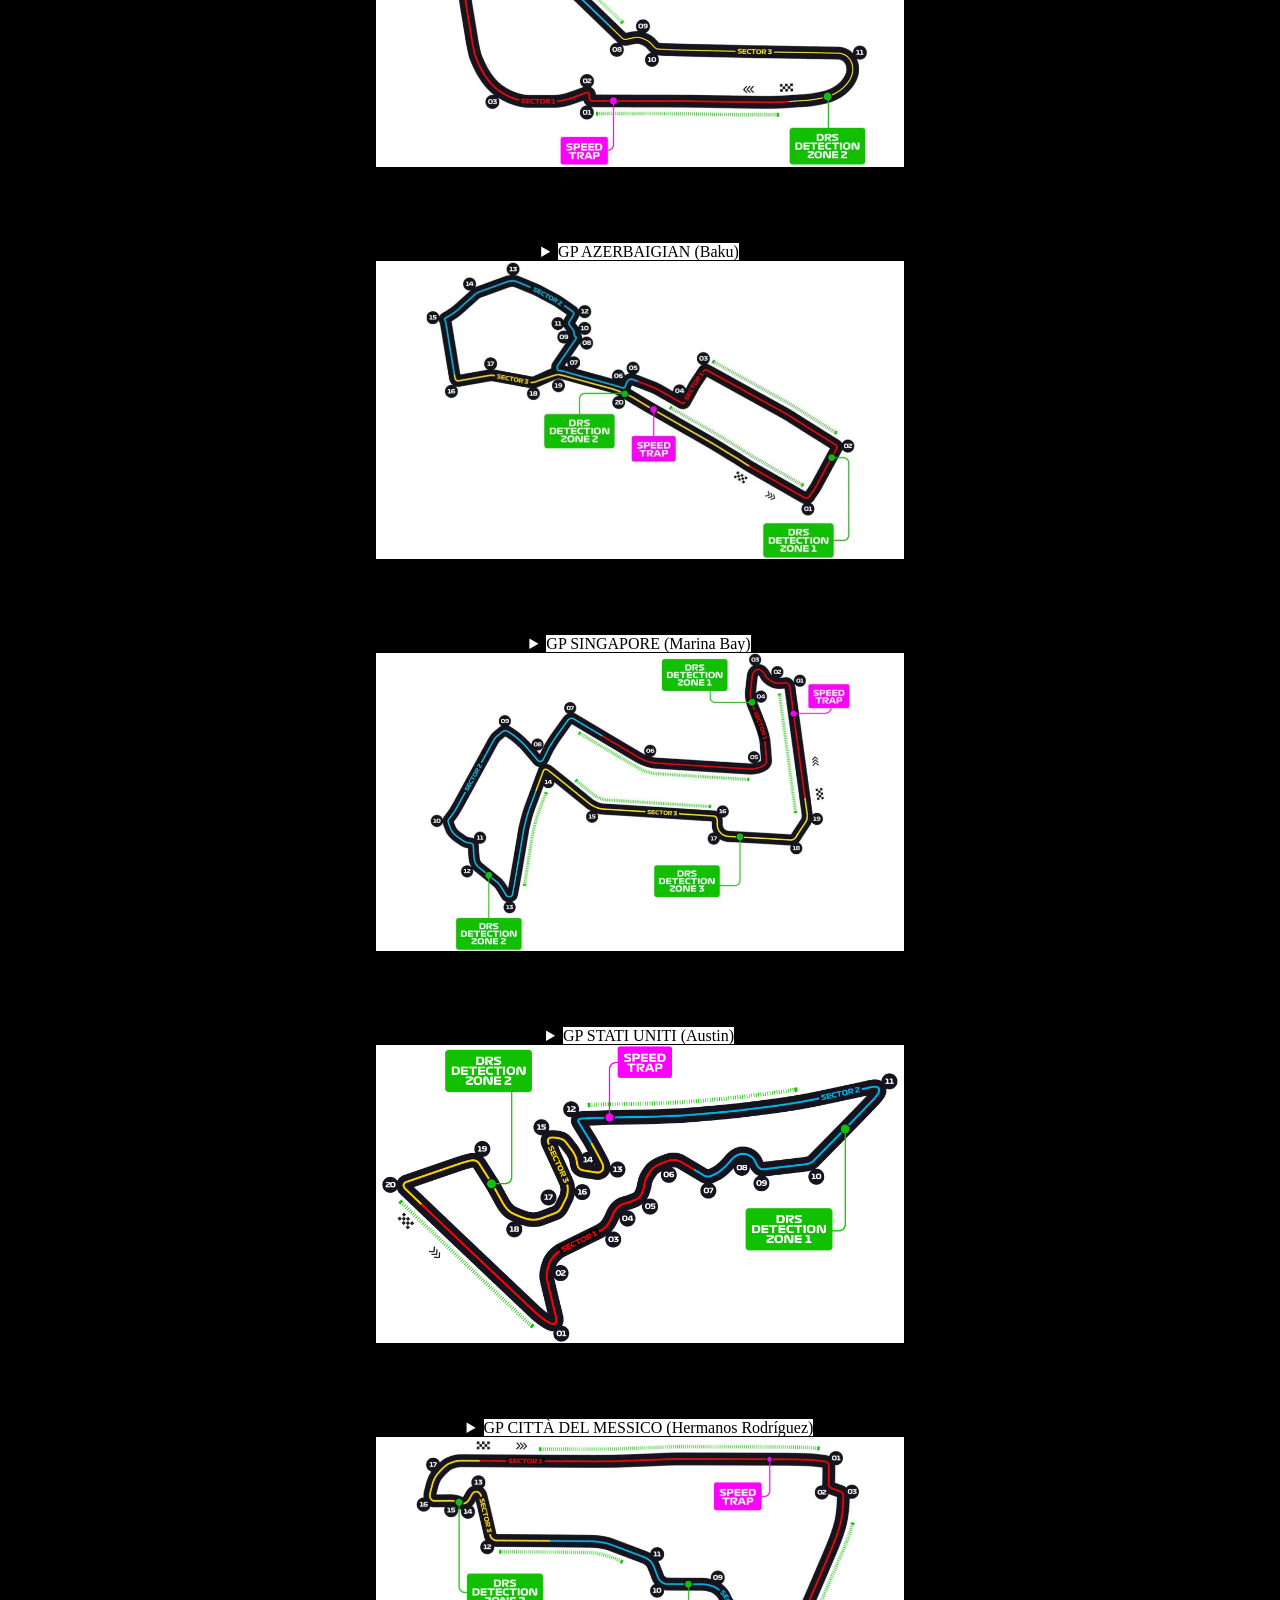
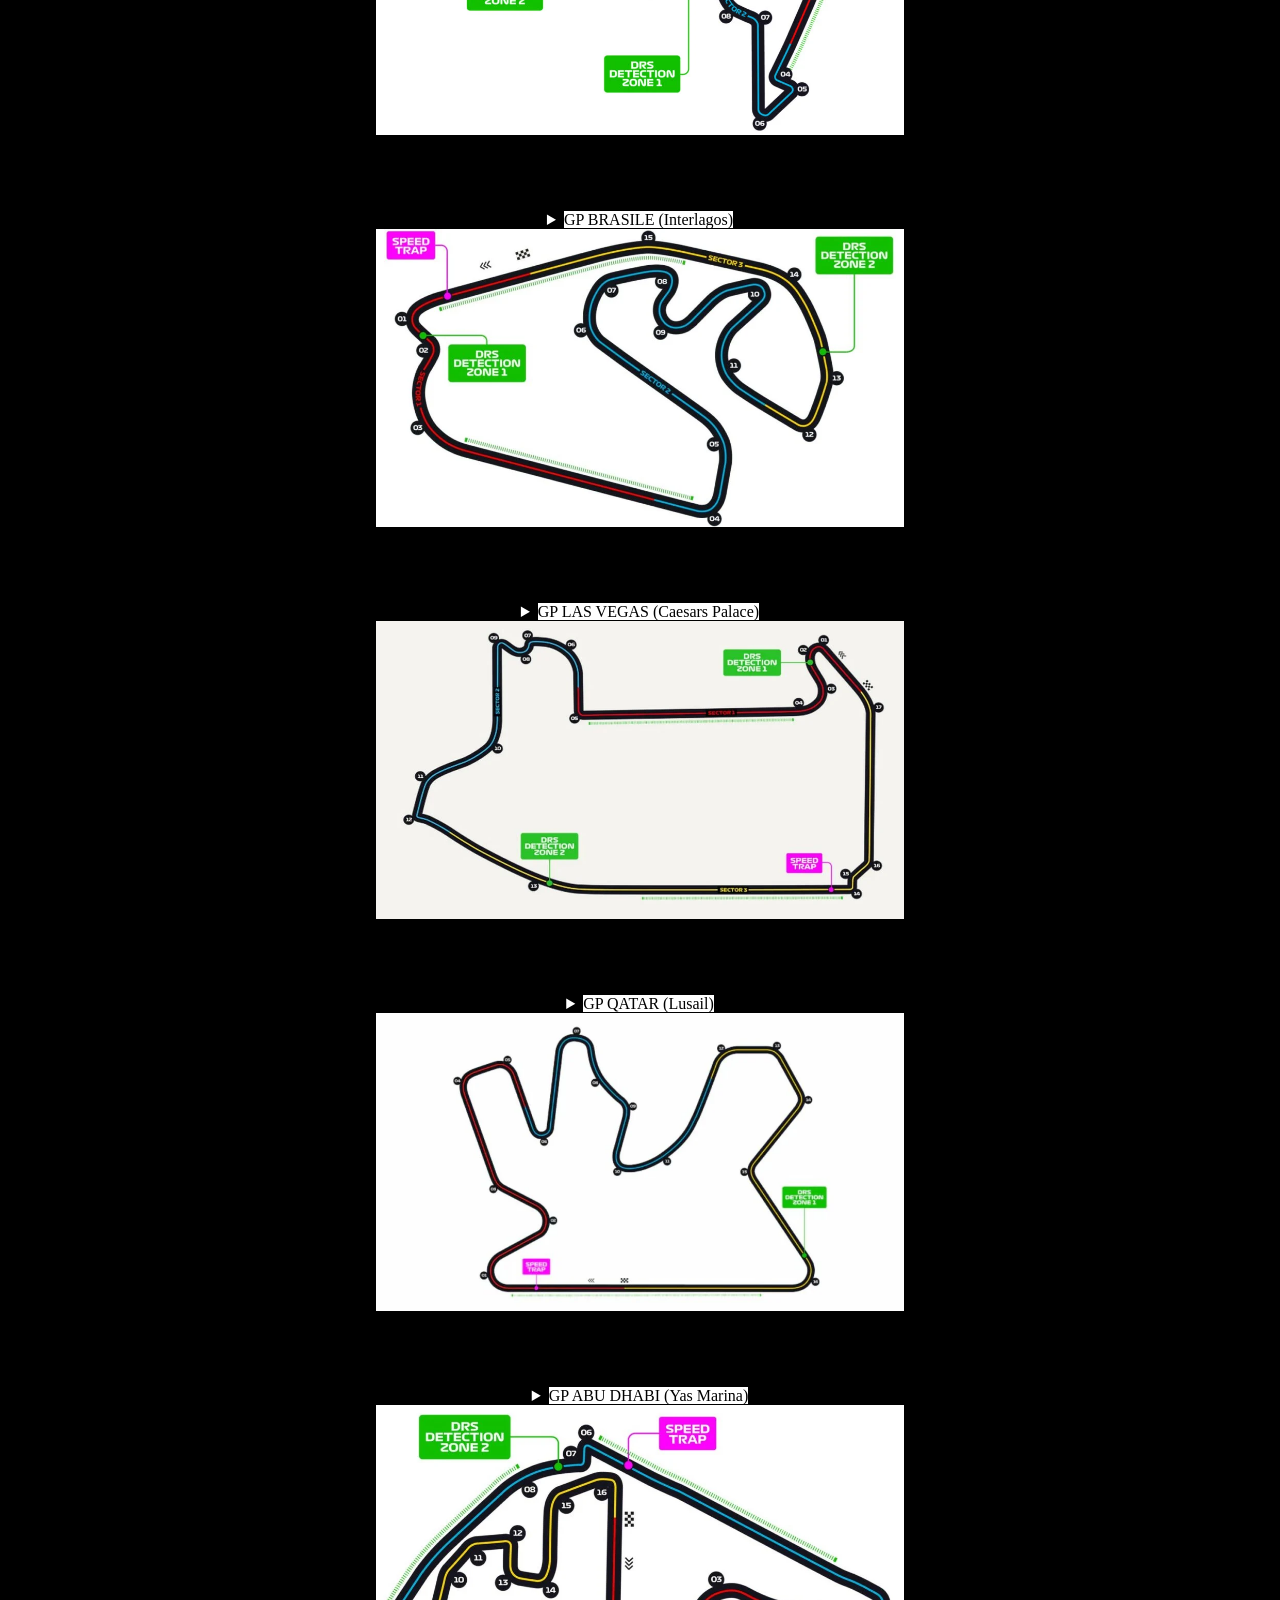
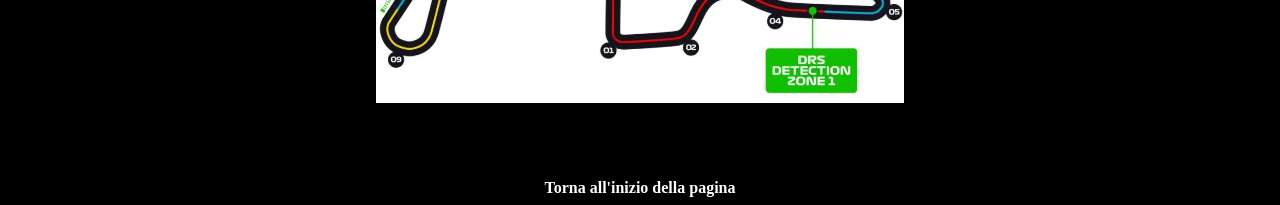
==== commit 42248205: "Add files via upload" ====
--- a/circuitif12025.html
+++ b/circuitif12025.html
@@ -1,7 +1,7 @@
 <!doctype html>
 <html lang="it">
 <head>
-</style>
+<meta name="viewport" content="width=device-width, initial-scale=1.0">
 <meta charset="utf-8"/>
 <title>Motorsport</title>
 <link href="cap.css" type="text/css" media="all" rel="stylesheet" />
@@ -32,18 +32,20 @@
 <br/>
 <br>
 <br/>
+
+<div style="color:white">
 	<details>
 		<summary style="text-align:center"><mark>GP AUSTRALIA (Albert Park)</mark><div style="text-align:center;cursor:pointer"><img src="australiacircuit.jpg" alt="Errore nel caricamento dell'immagine" height="298px" width="528px"/></div></summary>
-		<h4 style="text-align:center; color:white;"><mark>Giro veloce: Marc Marquez su Ducati nel 2025, con il tempo di 1'36.917<br/>Risultato Sprint: 1° M. Marquez, 2° A. Marquez, 3° F. Bagnaia<br/>
-	Risultato gara: 1° M. Marquez, 2° A. Marquez, 3° F. Morbidelli</mark></h4>
+		<h4 style="text-align:center; color:white;"><mark>Giro veloce: Lando Norris su McLaren nel 2025, con il tempo di 1:15.096 <br/>
+	Risultato gara: 1°  M.Verstappen, 2° L.Norris, 3° G.Russel</mark></h4>
 	</details>
 <br/><br/><br/><br/>
 
 
 <details>
 		<summary style="text-align:center"><mark> GP CINA (Shanghai)</mark><div style="text-align:center;cursor:pointer"><img src="cinacircuit.jpg" alt="Errore nel caricamento dell'immagine" height="298px" width="528px"/></div></summary>
-		<h4 style="text-align:center; color:white;"><mark>Giro veloce: Maverick Viñales su Aprilia nel 2024, con il tempo di 2'02.169<br/>Risultato Sprint: 1° M. Marquez, 2° A. Marquez, 3° F. Bagnaia<br/>
-	Risultato gara: 1° F. Bagnaia, 2° A. Marquez, 3° F. Di Giannantonio</mark></h4>
+		<h4 style="text-align:center; color:white;"><mark>Giro veloce: Oscar Piastri su McLaren nel 2025, con il tempo di 1:30.641<br/>Risultato Sprint: 1°M. Verstappen, 2° L. Norris, 3° C. Leclerc<br/>
+	Risultato gara: 1° O.PIASTRI, 2° L. Norris, 3° G. Russel</mark></h4>
 	</details>
 <br/><br/><br/><br/>
 
@@ -51,190 +53,191 @@
 
 <details>
 		<summary style="text-align:center"><mark> GP GIAPPONE (Suzuka)</mark><div style="text-align:center;cursor:pointer"><img src="giapponecircuitf1.avif" alt="Errore nel caricamento dell'immagine" height="298px" width="528px"/></div></summary>
-		<h4 style="text-align:center; color:white;"><mark>Giro veloce: Jorge Martin su Aprilia nel 2024, con il tempo di 1'50.789<br/>Risultato Sprint: 1° M. Marquez, 2° A. Marquez, 3° F. Morbidelli<br/>
-	Risultato gara: 1° M. Marquez, 2° F. Bagnaia, 3° F. Morbidelli</mark></h4>
+		<h4 style="text-align:center; color:white;"><mark>Giro veloce: Max Verstappen su Red Bull nel 2025, con il tempo di 1:26.983<br/>
+	Risultato gara: 1° M. Verstappen, 2° L. Norris, 3° O. Piastri</mark></h4>
 	</details>
 <br/><br/><br/><br/>
 
 
 <details>
 		<summary style="text-align:center"><mark> GP BAHRAIN</mark><div style="text-align:center;cursor:pointer"><img src="bahraincircuit.jpg" alt="Errore nel caricamento dell'immagine" height="298px" width="528px"/></div></summary>
-		<h4 style="text-align:center; color:white;"><mark>Giro veloce: Pecco Bagnaia su Ducati nel 2024, con il tempo di 1'36.025<br/>Risultato Sprint: 1° M. Marquez, 2° A. Marquez, 3° F. Bagnaia<br/>
-	Risultato gara: 1° A. Marquez, 2° F. Quartararo, 3° F. Bagnaia</mark></h4>
+		<h4 style="text-align:center; color:white;"><mark>Giro veloce: Lewis Hamilton su Mercedes nel 2020, con il tempo di 1:27.264<br/>
+	Risultato gara: 1° O. Piastri, 2° G. Russel, 3° L. Norris</mark></h4>
 	</details>
 <br/><br/><br/><br/>
 
 
 <details>
 		<summary style="text-align:center"><mark>GP ARABIA SAUDITA (Jeddah)</mark><div style="text-align:center;cursor:pointer"><img src="arabiasauditacircuit.jpg" alt="Errore nel caricamento dell'immagine" height="298px" width="528px"/></div></summary>
-		<h4 style="text-align:center; color:white;"><mark>Giro veloce: Jorge Martin su Ducati nel 2024, con il tempo di 1'30.388<br/>Risultato Sprint: 1° M. Marquez, 2° A. Marquez, 3° F. Aldeguer<br/>
-	Risultato gara: 1° J. Zarco, 2° M. Marquez, 3° F. Aldeguer</mark></h4>
+		<h4 style="text-align:center; color:white;"><mark>Giro veloce: Max Verstappen su Red Bull nel 2025, con il tempo di 1:27.294<br/>
+	Risultato gara: 1° O. Piastri, 2° M. Verstappen, 3° C. Leclerc</mark></h4>
 	</details>
 <br/><br/><br/><br/>
 
 
 <details>
 		<summary style="text-align:center"><mark>GP MIAMI</mark><div style="text-align:center;cursor:pointer"><img src="miamicircuit.jpg" alt="Errore nel caricamento dell'immagine" height="298px" width="528px"/></div></summary>
-		<h4 style="text-align:center; color:white;"><mark>Giro veloce: Aleix Espargaró su Aprilia nel 2024, con il tempo di 1'57.309<br/>Risultato Sprint: 1° A. Marquez, 2° M. Marquez, 3° F. Di Giannantonio<br/>
-	Risultato gara: M. Bezzecchi, 2° J. Zarco, 3° M. Marquez</mark></h4>
-	</details>
-<br/><br/><br/><br/>
-
-
-<details>
-		<summary style="text-align:center"><mark>GP ITALIA(Imola)</mark><div style="text-align:center;cursor:pointer"><img src="aragonacircuit.jpg" alt="Errore nel caricamento dell'immagine" height="298px" width="528px"/></div></summary>
-		<h4 style="text-align:center; color:white;"><mark>Giro veloce: Marc Marquez su Ducati nel 2024, con il tempo di 1:45.801<br/>Risultato Sprint: 1° M. Marquez, 2° A. Marquez, 3° F. Aldeguer<br/>
-	Risultato gara: 1° M. Marquez, 2° A. Marquez, 3° F. Bagnaia</mark></h4>
-	</details>
-<br/><br/><br/><br/>
-
-
-<details>
-		<summary style="text-align:center"><mark>GP MONACO (Monte Carlo)</mark><div style="text-align:center;cursor:pointer"><img src="italiacircuit.jpg" alt="Errore nel caricamento dell'immagine" height="298px" width="528px"/></div></summary>
-		<h4 style="text-align:center; color:white;"><mark>Giro veloce: Marc Marquez su Ducati nel 2025, con il tempo di 1:44.169<br/>Risultato Sprint: 1° M. Marquez, 2° A. Marquez, 3° F. Bagnaia<br/>
-	Risultato gara: 1° M. Marquez, 2° A. Marquez, 3° F. Di Giannantonio</mark></h4>
-	</details>
-<br/><br/><br/><br/>
-
-
-<details>
-		<summary style="text-align:center"><mark>GP SPAGNA (Barcelona-Catalunya)</mark><div style="text-align:center;cursor:pointer"><img src="olandacircuit.jpg" alt="Errore nel caricamento dell'immagine" height="298px" width="528px"/></div></summary>
-		<h4 style="text-align:center; color:white;"><mark>Giro veloce: Pecco Bagnaia su Ducati nel 2024, con il tempo di 1:30.540<br/>Risultato Sprint: 1° M. Marquez, 2° A. Marquez, 3° M. Bezzecchi<br/>
-	Risultato gara: 1° M. Marquez, 2° M. Bezzecchi, 3° F. Bagnaia</mark></h4>
-	</details>
-<br/><br/><br/><br/>
-
-
-<details>
-		<summary style="text-align:center"><mark>GP CANADA (Gilles-Villeneuve)</mark><div style="text-align:center;cursor:pointer"><img src="germaniacircuit.avif" alt="Errore nel caricamento dell'immagine" height="298px" width="528px"/></div></summary>
-		<h4 style="text-align:center; color:white;"><mark>Giro veloce: Fabio Di Giannantonio su Ducati nel 2025, con il tempo di 1:19.071<br/>Risultato Sprint: 1° M. Marquez, 2° M. Bezzecchi, 3° F. Quartararo<br/>
-	Risultato gara: 1° M. Marquez, 2° A. Marquez, 3° F. Bagnaia</mark></h4>
-	</details>
-<br/><br/><br/><br/>
-
-
-<details>
-		<summary style="text-align:center"><mark>GP AUSTRIA (Spielberg)</mark><div style="text-align:center;cursor:pointer"><img src="germaniacircuit.avif" alt="Errore nel caricamento dell'immagine" height="298px" width="528px"/></div></summary>
-		<h4 style="text-align:center; color:white;"><mark>Giro veloce: Pecco Bagnaia su Ducati nel 2024, con il tempo di 1:52.303<br/>Risultato Sprint: 1° M. Marquez, 2° P. Acosta, 3° E. Bastianini<br/>
-	Risultato gara: 1° M. Marquez, 2° M. Bezzecchi, 3° P. Acosta</mark></h4>
-	</details>
-<br/><br/><br/><br/>
-
-
-<details>
-		<summary style="text-align:center"><mark>GP REGNO UNITO (Silverstone)</mark><div style="text-align:center;cursor:pointer"><img src="germaniacircuit.avif" alt="Errore nel caricamento dell'immagine" height="298px" width="528px"/></div></summary>
-		<h4 style="text-align:center; color:white;"><mark>Giro veloce: Jorge Martin su Ducati nel 2024, con il tempo di 1:27.748<br/>Risultato Sprint: 1° M. Marquez, 2° A. Marquez, 3° P. Acosta<br/>
-	Risultato gara: 1° M. Marquez, 2° F. Aldeguer, 3° M. Bezzecchi</mark></h4>
-	</details>
-<br/><br/><br/><br/>
-
-
-
-<details>
-		<summary style="text-align:center"><mark>GP BELGIO (Spa-francorchamps)</mark><div style="text-align:center;cursor:pointer"><img src="germaniacircuit.avif" alt="Errore nel caricamento dell'immagine" height="298px" width="528px"/></div></summary>
-		<h4 style="text-align:center; color:white;"><mark>Giro veloce: Marc Marquez su Ducati nel 2025, con il tempo di 1:36.518<br/>Risultato Sprint: 1° M. Marquez, 2° Di Giannantonio, 3° Morbidelli<br/>
-	Risultato gara: 1° M. Marquez, 2° Acosta, 3° M. Bezzecchi</mark></h4>
-	</details>
-<br/><br/><br/><br/>
-
-
-
-<details>
-		<summary style="text-align:center"><mark>GP UNGHERIA (Hungaroring)</mark><div style="text-align:center;cursor:pointer"><img src="germaniacircuit.avif" alt="Errore nel caricamento dell'immagine" height="298px" width="528px"/></div></summary>
-		<h4 style="text-align:center; color:white;"><mark>Giro veloce: Alex Marquez su Ducati nel 2025, con il tempo di 1:37.536<br/>Risultato Sprint: 1° M. Marquez, 2° F. Quartararo, 3° F. Di Giannantonio<br/>
-	Risultato gara: 1° A. Marquez, 2° M. Marquez, 3° E. Bastianini</mark></h4>
-	</details>
-<br/><br/><br/><br/>
-
-
-
-
-<details>
-		<summary style="text-align:center"><mark>GP OLANDA (Zandvoort)</mark><div style="text-align:center;cursor:pointer"><img src="germaniacircuit.avif" alt="Errore nel caricamento dell'immagine" height="298px" width="528px"/></div></summary>
-		<h4 style="text-align:center; color:white;"><mark>Giro veloce: Pecco Bagnaia su Ducati nel 2024, con il tempo di 1:30.031<br/>Risultato Sprint: 1° M. Bezzecchi, 2° A. Marquez, 3° F. Di Giannantonio<br/>
-	Risultato gara: 1° M. Marquez, 2° M. Bezzecchi, 3° A. Marquez</mark></h4>
-	</details>
-<br/><br/><br/><br/>
-
-
-
-
-<details>
-		<summary style="text-align:center"><mark>GP ITALIA (Monza)</mark><div style="text-align:center;cursor:pointer"><img src="germaniacircuit.avif" alt="Errore nel caricamento dell'immagine" height="298px" width="528px"/></div></summary>
-		<h4 style="text-align:center; color:white;"><mark>Giro veloce: Pecco Bagnaia su Ducati nel 2025, con il tempo di 1:42.911<br/>Risultato Sprint: 1° F. Bagnaia, 2° M. Marquez, 3° P. Acosta<br/>
-	Risultato gara: 1° F. Bagnaia 2° M. Marquez, 3° J. Mir</mark></h4>
-	</details>
-<br/><br/><br/><br/>
-
-
-<details>
-		<summary style="text-align:center"><mark>GP AZERBAIGIAN (Baku)</mark><div style="text-align:center;cursor:pointer"><img src="germaniacircuit.avif" alt="Errore nel caricamento dell'immagine" height="298px" width="528px"/></div></summary>
-		<h4 style="text-align:center; color:white;"><mark>Giro veloce: Marco Bezzecchi su Aprilia nel 2025, con il tempo di 1:28.832<br/>Risultato Sprint: 1° M. Bezzecchi, 2° F. Aldeguer 3° R. Fernandez<br/>
-	Risultato gara: 1° F. Aldeguer 2° P. Acosta 3° A. Marquez</mark></h4>
-	</details>
-<br/><br/><br/><br/>
-
-
-<details>
-		<summary style="text-align:center"><mark>GP SINGAPORE (Marina Bay)</mark><div style="text-align:center;cursor:pointer"><img src="germaniacircuit.avif" alt="Errore nel caricamento dell'immagine" height="298px" width="528px"/></div></summary>
-		<h4 style="text-align:center; color:white;"><mark>Giro veloce: Fabio Quartararo su Yamaha nel 2025, con il tempo di 01:26.465<br/>Risultato Sprint: 1° M. Bezzecchi, 2° R. Fernandez, 3° P. Acosta<br/>
-	Risultato gara: 1° R. Fernandez, 2° F. Di Giannantonio, 3° M. Bezzecchi</mark></h4>
-	</details>
-<br/><br/><br/><br/>
-
-
-<details>
-		<summary style="text-align:center"><mark>GP STATI UNITI (Austin)</mark><div style="text-align:center;cursor:pointer"><img src="germaniacircuit.avif" alt="Errore nel caricamento dell'immagine" height="298px" width="528px"/></div></summary>
-		<h4 style="text-align:center; color:white;"><mark>Giro veloce: Pecco Bagnaia su Ducati nel 2024, con il tempo di 1:56.337<br/>Risultato Sprint: 1° F. Bagnaia, 2° A. Marquez 3° P. Acosta<br/>
-	Risultato gara: 1° A. Marquez, 2° P. Acosta, 3° J. Mir</mark></h4>
-	</details>
-<br/><br/><br/><br/>
-
-
-<details>
-		<summary style="text-align:center"><mark>GP CITTÀ DEL MESSICO (Hermanos Rodríguez)</mark><div style="text-align:center;cursor:pointer"><img src="germaniacircuit.avif" alt="Errore nel caricamento dell'immagine" height="298px" width="528px"/></div></summary>
-		<h4 style="text-align:center; color:white;"><mark>Giro veloce: Marc Marquez su Honda nel 2023, con il tempo di 1:37.226<br/>Risultato Sprint: 1° A. Marquez, 2° P. Acosta, 3° M. Bezzecchi<br/>
-	Risultato gara: 1° M. Bezzecchi, 2° A. Marquez, 3° P. Acosta</mark></h4>
-	</details>
-<br/><br/><br/><br/>
-
-
-<details>
-		<summary style="text-align:center"><mark>GP BRASILE (Interlagos)</mark><div style="text-align:center;cursor:pointer"><img src="germaniacircuit.avif" alt="Errore nel caricamento dell'immagine" height="298px" width="528px"/></div></summary>
-		<h4 style="text-align:center; color:white;"><mark>Giro veloce: Marco Bezzecchi su Aprilla nel 2025, con il tempo di 1:28.809<br/>Risultato Sprint: 1° A. Marquez, 2° P. Acosta, 3° F. Di Giannantonio<br/>
-	Risultato gara: 1° M. Bezzecchi, 2° R. Fernandez, 3° F. Di Giannantonio</mark></h4>
-	</details>
-<br/><br/><br/><br/>
-
-
-<details>
-		<summary style="text-align:center"><mark>GP LAS VEGAS (Caesars Palace)</mark><div style="text-align:center;cursor:pointer"><img src="germaniacircuit.avif" alt="Errore nel caricamento dell'immagine" height="298px" width="528px"/></div></summary>
-		<h4 style="text-align:center; color:white;"><mark>Giro veloce: Marco Bezzecchi su Aprilla nel 2025, con il tempo di 1:28.809<br/>Risultato Sprint: 1° A. Marquez, 2° P. Acosta, 3° F. Di Giannantonio<br/>
-	Risultato gara: 1° M. Bezzecchi, 2° R. Fernandez, 3° F. Di Giannantonio</mark></h4>
-	</details>
-<br/><br/><br/><br/>
-
-
-<details>
-		<summary style="text-align:center"><mark>GP QATAR (Lusail)</mark><div style="text-align:center;cursor:pointer"><img src="germaniacircuit.avif" alt="Errore nel caricamento dell'immagine" height="298px" width="528px"/></div></summary>
-		<h4 style="text-align:center; color:white;"><mark>Giro veloce: Marco Bezzecchi su Aprilla nel 2025, con il tempo di 1:28.809<br/>Risultato Sprint: 1° A. Marquez, 2° P. Acosta, 3° F. Di Giannantonio<br/>
-	Risultato gara: 1° M. Bezzecchi, 2° R. Fernandez, 3° F. Di Giannantonio</mark></h4>
-	</details>
-<br/><br/><br/><br/>
-
-
-<details>
-		<summary style="text-align:center"><mark>GP ABU DHABI (Yas Marina)</mark><div style="text-align:center;cursor:pointer"><img src="germaniacircuit.avif" alt="Errore nel caricamento dell'immagine" height="298px" width="528px"/></div></summary>
-		<h4 style="text-align:center; color:white;"><mark>Giro veloce: Marco Bezzecchi su Aprilla nel 2025, con il tempo di 1:28.809<br/>Risultato Sprint: 1° A. Marquez, 2° P. Acosta, 3° F. Di Giannantonio<br/>
-	Risultato gara: 1° M. Bezzecchi, 2° R. Fernandez, 3° F. Di Giannantonio</mark></h4>
-	</details>
-<br/><br/><br/><br/>
-
-
-
-<div style="text-align: center;">
-    <a href="f12024-2025.html" title="indietro">Back</a>
+		<h4 style="text-align:center; color:white;"><mark>Giro veloce: Max Verstappen su Red Bull nel 2025, con il tempo di 1:26.204<br/>Risultato Sprint: 1° L. Norris, 2° M. Verstappen, 3° O. Piastri<br/>
+	Risultato gara: O. Piastri, 2° L. Norris, 3° G. Russel</mark></h4>
+	</details>
+<br/><br/><br/><br/>
+
+
+<details>
+		<summary style="text-align:center"><mark>GP ITALIA(Imola)</mark><div style="text-align:center;cursor:pointer"><img src="imolacircuit.webp" alt="Errore nel caricamento dell'immagine" height="298px" width="528px"/></div></summary>
+		<h4 style="text-align:center; color:white;"><mark>Giro veloce: 	Valtteri Bottas su Mercedes nel 2020, con il tempo di 1:13.609<br/>
+	Risultato gara: 1° M. Verstappen, 2° L. Norris, 3° O. Piastri</mark></h4>
+	</details>
+<br/><br/><br/><br/>
+
+
+<details>
+		<summary style="text-align:center"><mark>GP MONACO (Monte Carlo)</mark><div style="text-align:center;cursor:pointer"><img src="monacocircuit.webp" alt="Errore nel caricamento dell'immagine" height="298px" width="528px"/></div></summary>
+		<h4 style="text-align:center; color:white;"><mark>Giro veloce: Lando Norris su McLaren nel 2025, con il tempo di 1:09.954<br/>
+	Risultato gara: 1° L. Norris, 2° C. Leclerc, 3° O. Piastri</mark></h4>
+	</details>
+<br/><br/><br/><br/>
+
+
+<details>
+		<summary style="text-align:center"><mark>GP SPAGNA (Barcelona-Catalunya)</mark><div style="text-align:center;cursor:pointer"><img src="catalunyacircuitf1.webp" alt="Errore nel caricamento dell'immagine" height="298px" width="528px"/></div></summary>
+		<h4 style="text-align:center; color:white;"><mark>Giro veloce: Lando Norris su McLaren nel 2024, con il tempo di 1:11.383<br/>
+	Risultato gara: 1° O. Piastri, 2° L. Norris, 3° C. Leclerc</mark></h4>
+	</details>
+<br/><br/><br/><br/>
+
+
+<details>
+		<summary style="text-align:center"><mark>GP CANADA (Gilles-Villeneuve)</mark><div style="text-align:center;cursor:pointer"><img src="canadacircuit.webp" alt="Errore nel caricamento dell'immagine" height="298px" width="528px"/></div></summary>
+		<h4 style="text-align:center; color:white;"><mark>Giro veloce: 	Sebastian Vettel su Ferrari nel 2019, con il tempo di 1:10.240<br/>
+	Risultato gara: 1° G. Russell, 2° M. Verstappen, 3° K. Antonelli</mark></h4>
+	</details>
+<br/><br/><br/><br/>
+
+
+<details>
+		<summary style="text-align:center"><mark>GP AUSTRIA (Spielberg)</mark><div style="text-align:center;cursor:pointer"><img src="austriacircuitf1.jpg" alt="Errore nel caricamento dell'immagine" height="298px" width="528px"/></div></summary>
+		<h4 style="text-align:center; color:white;"><mark>Giro veloce: 	Valtteri Bottas su Mercedes nel 2020, con il tempo di 	1:02.939<br/>Risultato Sprint: 1° M. Verstappen, 2° O. Piastri, 3° L. Hamilton<br/>
+	Risultato gara: 1° L. Norris, 2° O. Piastri, 3° C. Leclerc</mark></h4>
+	</details>
+<br/><br/><br/><br/>
+
+
+<details>
+		<summary style="text-align:center"><mark>GP REGNO UNITO (Silverstone)</mark><div style="text-align:center;cursor:pointer"><img src="britaincircuitf1.webp" alt="Errore nel caricamento dell'immagine" height="298px" width="528px"/></div></summary>
+		<h4 style="text-align:center; color:white;"><mark>Giro veloce: Lewis Hamilton su Mercedes nel 2020, con il tempo di 1:24.303<br/>
+	Risultato gara: 1° L. Norris, 2° O. Piastri, 3° N. Hulkenberg</mark></h4>
+	</details>
+<br/><br/><br/><br/>
+
+
+
+<details>
+		<summary style="text-align:center"><mark>GP BELGIO (Spa-francorchamps)</mark><div style="text-align:center;cursor:pointer"><img src="spacircuitf1.jpg" alt="Errore nel caricamento dell'immagine" height="298px" width="528px"/></div></summary>
+		<h4 style="text-align:center; color:white;"><mark>Giro veloce: Oscar Piastri su McLaren nel 2025, con il tempo di 1:40.510<br/>
+	Risultato gara: 1° O. Piastri, 2° L. Norris, 3° C. Leclerc</mark></h4>
+	</details>
+<br/><br/><br/><br/>
+
+
+
+<details>
+		<summary style="text-align:center"><mark>GP UNGHERIA (Hungaroring)</mark><div style="text-align:center;cursor:pointer"><img src="ungheriacircuitf1.webp" alt="Errore nel caricamento dell'immagine" height="298px" width="528px"/></div></summary>
+		<h4 style="text-align:center; color:white;"><mark>Giro veloce: Lewis Hamilton su Mercedes nel 2020, con il tempo di 1:13.447<br/>
+	Risultato gara: 1° L. Norris, 2° O. Piastri, 3° G. Russell</mark></h4>
+	</details>
+<br/><br/><br/><br/>
+
+
+
+
+<details>
+		<summary style="text-align:center"><mark>GP OLANDA (Zandvoort)</mark><div style="text-align:center;cursor:pointer"><img src="olandacircuitf1.jpg" alt="Errore nel caricamento dell'immagine" height="298px" width="528px"/></div></summary>
+		<h4 style="text-align:center; color:white;"><mark>Giro veloce: Oscar Piastri su McLaren nel 2025, con il tempo di 1:08.662<br/>
+	Risultato gara: 1° O. Piastri, 2° M. Verstappen, 3° I. Hadjar</mark></h4>
+	</details>
+<br/><br/><br/><br/>
+
+
+
+<details>
+		<summary style="text-align:center"><mark>GP ITALIA (Monza)</mark><div style="text-align:center;cursor:pointer"><img src="monzacircuitf1.webp" alt="Errore nel caricamento dell'immagine" height="298px" width="528px"/></div></summary>
+		<h4 style="text-align:center; color:white;"><mark>Giro veloce: Max Verstappen su Red Bull nel 2025, con il tempo di 1:18.792<br/>
+	Risultato gara: 1° M. Verstappen, 2° L. Norris, 3° O. Piastri</mark></h4>
+	</details>
+<br/><br/><br/><br/>
+
+
+<details>
+		<summary style="text-align:center"><mark>GP AZERBAIGIAN (Baku)</mark><div style="text-align:center;cursor:pointer"><img src="bakucircuitf1.webp" alt="Errore nel caricamento dell'immagine" height="298px" width="528px"/></div></summary>
+		<h4 style="text-align:center; color:white;"><mark>Giro veloce: Charles Leclerc su Ferrari nel 2023, con il tempo di 1:40.203<br/>
+	Risultato gara: 1° M. Verstappen, 2° G. Russell, 3° C. Sainz</mark></h4>
+	</details>
+<br/><br/><br/><br/>
+
+
+<details>
+		<summary style="text-align:center"><mark>GP SINGAPORE (Marina Bay)</mark><div style="text-align:center;cursor:pointer"><img src="singaporecircuitf1.webp" alt="Errore nel caricamento dell'immagine" height="298px" width="528px"/></div></summary>
+		<h4 style="text-align:center; color:white;"><mark>Giro veloce: Lando Norris su McLaren nel 2024, con il tempo di 1:29.525 <br/>
+	Risultato gara: 1° G. Russell, 2° M. Verstappen, 3° L. Norris</mark></h4>
+	</details>
+<br/><br/><br/><br/>
+
+
+<details>
+		<summary style="text-align:center"><mark>GP STATI UNITI (Austin)</mark><div style="text-align:center;cursor:pointer"><img src="usacircuitf1.jpg" alt="Errore nel caricamento dell'immagine" height="298px" width="528px"/></div></summary>
+		<h4 style="text-align:center; color:white;"><mark>Giro veloce: 	Lewis Hamilton su Mercedes nel 2018, con il tempo di 1:32.237<br/>Risultato Sprint: 1° C. Leclerc, 2° M. Verstappen 3° L. Norris<br/>
+	Risultato gara: 1° M. Verstappen, 2° L. Norris, 3° C. Leclerc</mark></h4>
+	</details>
+<br/><br/><br/><br/>
+
+
+<details>
+		<summary style="text-align:center"><mark>GP CITTÀ DEL MESSICO (Hermanos Rodríguez)</mark><div style="text-align:center;cursor:pointer"><img src="messicocircuitf1.webp" alt="Errore nel caricamento dell'immagine" height="298px" width="528px"/></div></summary>
+		<h4 style="text-align:center; color:white;"><mark>Giro veloce: 	Max Verstappen su Red Bull nel 2019, con il tempo di 1:14.758<br/>
+	Risultato gara: 1° L. Norris, 2° C. Leclerc, 3° M. Verstappen</mark></h4>
+	</details>
+<br/><br/><br/><br/>
+
+
+<details>
+		<summary style="text-align:center"><mark>GP BRASILE (Interlagos)</mark><div style="text-align:center;cursor:pointer"><img src="brasilecircuitf1.webp" alt="Errore nel caricamento dell'immagine" height="298px" width="528px"/></div></summary>
+		<h4 style="text-align:center; color:white;"><mark>Giro veloce: Lewis Hamilton su Mercedes nel 2018, con il tempo di 1:07.281  <br/>Risultato Sprint: 1° O. Piastri, 2° L. Norris, 3° M. Verstappen<br/>
+	Risultato gara: 1° L. Norris, 2° K. Antonelli, 3° M. Verstappen</mark></h4>
+	</details>
+<br/><br/><br/><br/>
+
+
+<details>
+		<summary style="text-align:center"><mark>GP LAS VEGAS (Caesars Palace)</mark><div style="text-align:center;cursor:pointer"><img src="lasvegascircuitf1.webp" alt="Errore nel caricamento dell'immagine" height="298px" width="528px"/></div></summary>
+		<h4 style="text-align:center; color:white;"><mark>Giro veloce: George Russell su Mercedes nel 2024, con il tempo di 1:32.312<br/>
+	Risultato gara: 1° M. Verstappen, 2° G. Russell, 3° K. Antonelli</mark></h4>
+	</details>
+<br/><br/><br/><br/>
+
+
+<details>
+		<summary style="text-align:center"><mark>GP QATAR (Lusail)</mark><div style="text-align:center;cursor:pointer"><img src="qatarcircuitf1.webp" alt="Errore nel caricamento dell'immagine" height="298px" width="528px"/></div></summary>
+		<h4 style="text-align:center; color:white;"><mark>Giro veloce: Oscar Piastri su McLaren nel 2025, con il tempo di 1:19.387<br/>Risultato Sprint: 1° M. Verstappen, 2° L. Norris, 3° G. Russell<br/>
+	Risultato gara: 1° M. Verstappen, 2° O. Piastri, 3° C. Sainz</mark></h4>
+	</details>
+<br/><br/><br/><br/>
+
+
+<details>
+		<summary style="text-align:center"><mark>GP ABU DHABI (Yas Marina)</mark><div style="text-align:center;cursor:pointer"><img src="abudhabicircuitf1.webp" alt="Errore nel caricamento dell'immagine" height="298px" width="528px"/></div></summary>
+		<h4 style="text-align:center; color:white;"><mark>Giro veloce: Max Verstappen su Red Bull nel 2021, con il tempo di 1:22.109<br/>Risultato Sprint: 1° A. Marquez, 2° P. Acosta, 3° F. Di Giannantonio<br/>
+	Risultato gara: 1° M. Verstappen, 2° O. Piastri, 3° L. Norris</mark></h4>
+	</details>
+<br/><br/><br/><br/>
+
 </div>
+
+<div style="text-align:center;">
+  <a href="#inizio" style="color:white; font-weight:bold;" title="vai all'inizio della pagina" style="font-size:19px">
+    Torna all'inizio della pagina
+  </a>
+
 
 </body>
 </html>
--- a/cap.css
+++ b/cap.css
@@ -5,7 +5,7 @@
     background-size: cover;
   }
  body.motogp{
-    background-image: url('motosfondo.jpg');
+    background-image: url('sfondomotogp2025.jpg');
     background-repeat: no-repeat;
     background-attachment: fixed;
     background-size: cover;
@@ -116,4 +116,5 @@
 
 
 
-mark{background-color:orange;}+mark{background-color:white;
+color:black;}
